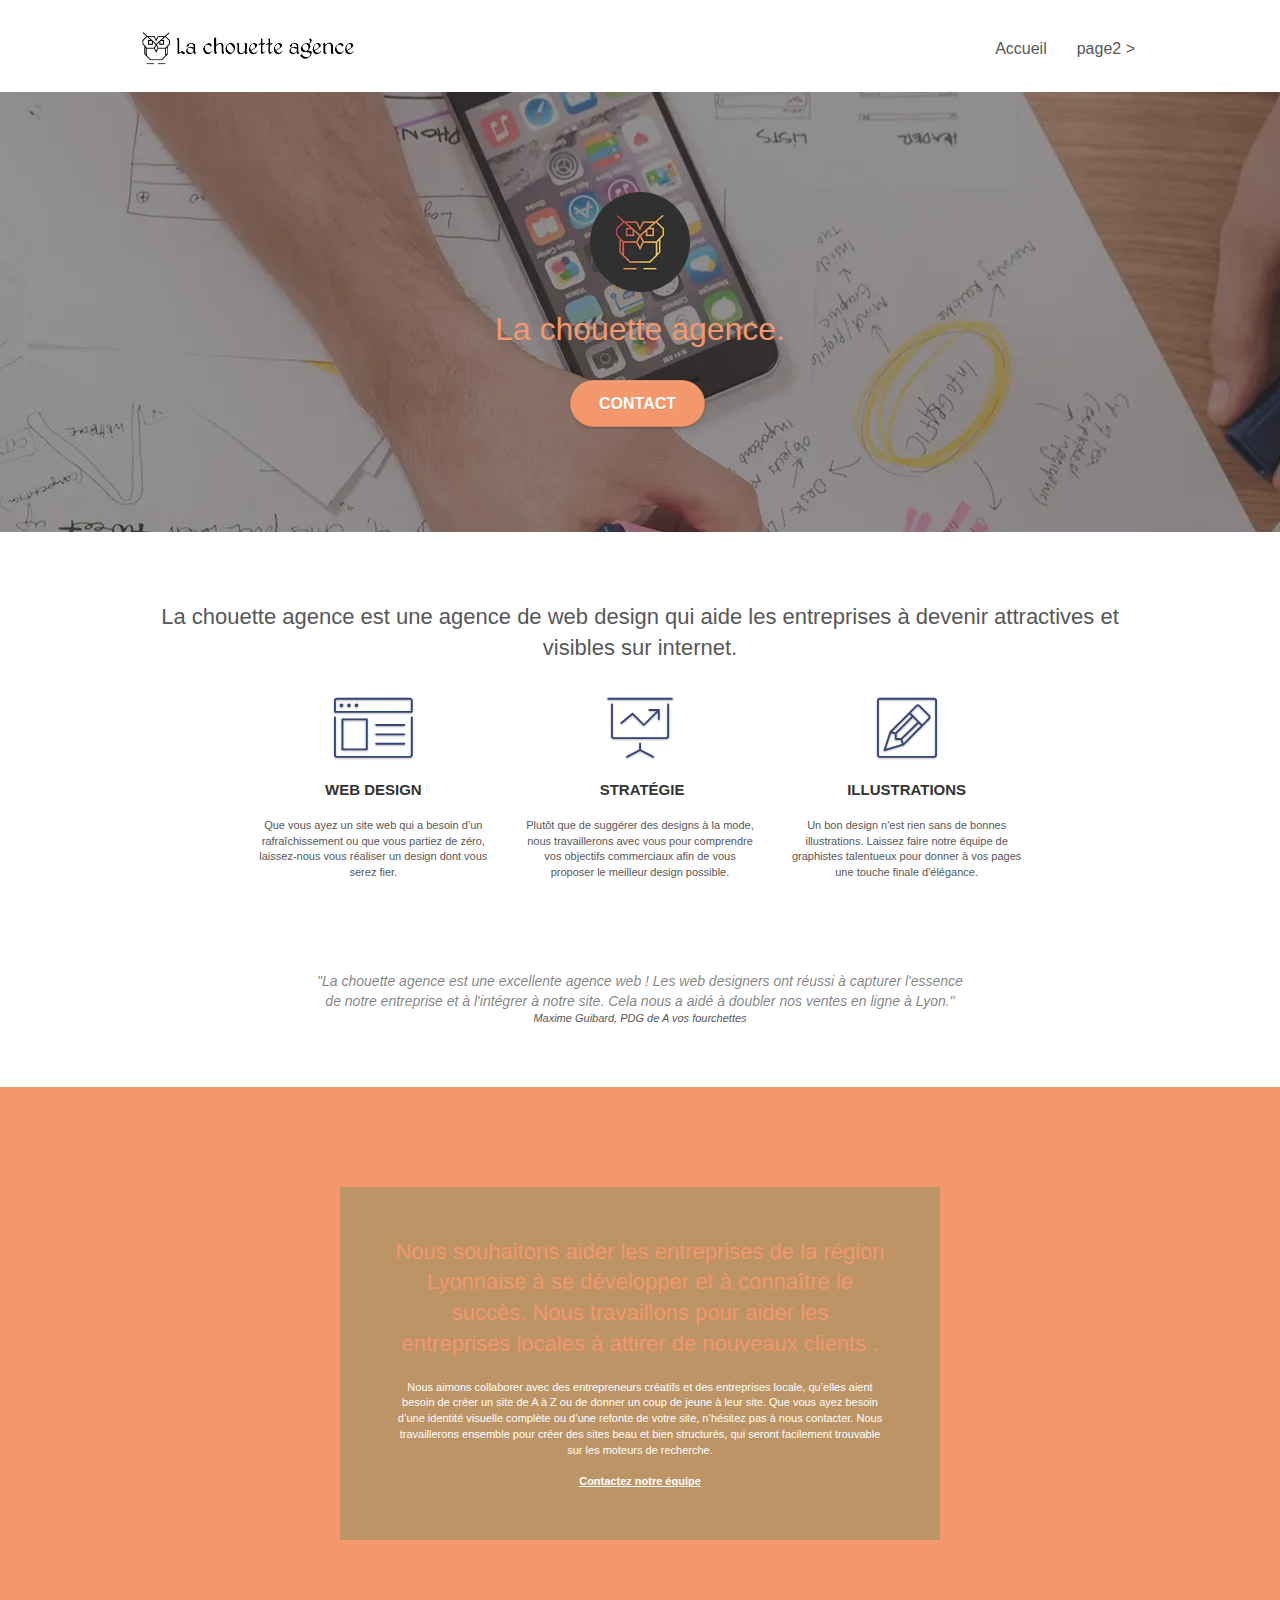
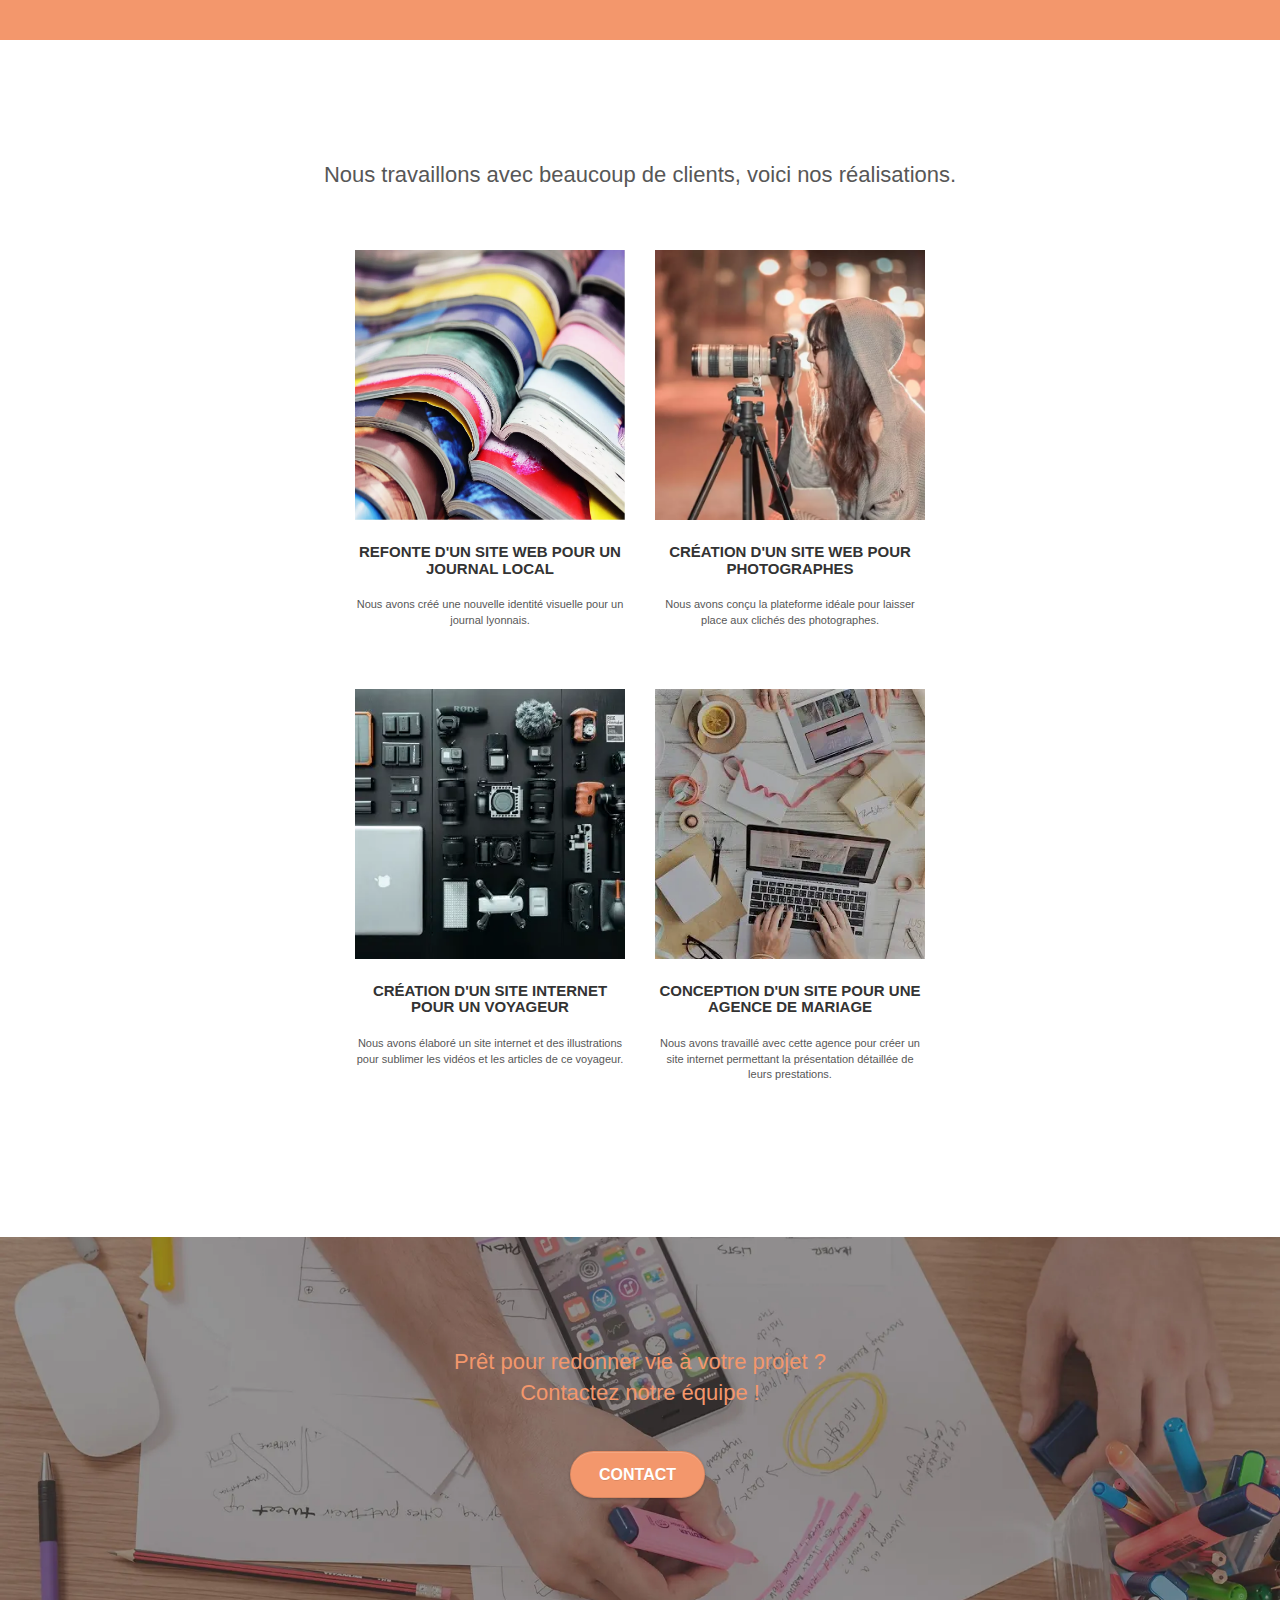
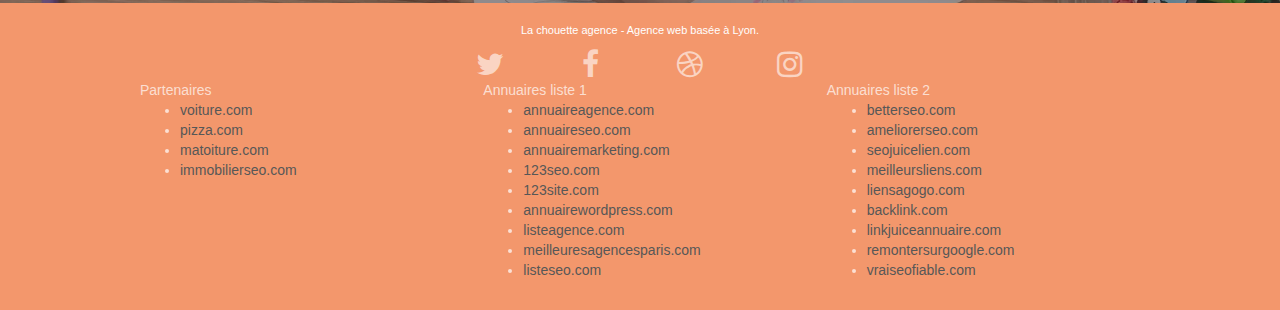
==== index.html @ 1731e58a "attribut alt des images" ====
<!doctype html>
<html lang="fr">
<head>
    <meta charset="utf-8">
    <meta name="description" content="La chouette Agence est une agence de web design basés à Lyon qui aide les entreprises à devenir attractives et qui leur permet d’avoir une meilleure visibilité numérique.">
    <meta name="viewport" content="width=device-width, initial-scale=1.0, viewport-fit=cover">
    <link rel="shortcut icon" type="image/png" href="favicon.webp">
    
	<link rel="stylesheet" type="text/css" href="./css/bootstrap.css">
	<link rel="stylesheet" type="text/css" href="style.css">
	<link rel="stylesheet" type="text/css" href="./css/font-awesome.css">
	<link rel="stylesheet" type="text/css" href="./css/et-line.css">
	
    
	<script src="./js/jquery-2.1.0.js"></script>
	<script src="./js/bootstrap.js"></script>
	<script src="./js/blocs.js"></script>
	<script src="./js/jquery.touchSwipe.js" defer></script>
	<script src="./js/gmaps.js"></script>

    <title>La Chouette Agence - Entreprise webdesign Lyon</title>

    
<!-- Analytics -->
<!-- Analytics END -->
</head>

<body>
	<!-- Principal conteneur -->
	<div class="page-container">
		
		<!-- bloc-0 -->
		<header class="bloc bgc-white l-bloc " id="bloc-0">
			<div class="container bloc-sm">

				<nav class="navbar row">
					<div class="navbar-header">
						<a class="navbar-brand" href="index.html"><img src="img/la-chouette-agence.webp" alt="logo et titre la chouette agence" height="40" /></a>
						<button id="nav-toggle" type="button" class="ui-navbar-toggle navbar-toggle" data-toggle="collapse" data-target=".navbar-1">
							<span class="sr-only">Toggle navigation</span><span class="icon-bar"></span><span class="icon-bar"></span><span class="icon-bar"></span>
						</button>
					</div>
					<div class="collapse navbar-collapse navbar-1 special-dropdown-nav">
						<ul class="site-navigation nav navbar-nav">
							<li>
								<a href="index.html">Accueil</a>
							</li>
							<li>
								<a href="page2.html">page2 &gt;</a>
							</li>
						</ul>
					</div>
				</nav>
			</div>
		</header>
		<!-- bloc-0 END -->

		<main>
			<!-- bloc-1-presentation -->
			<section class="bloc bgc-dark-slate-blue bg-banniere d-bloc bg-t-edge bloc-bg-texture texture-paper b-parallax" id="bloc-1-hero">
				<div class="container bloc-lg">
					<div class="row tight-width-whitespace">
						<div class="col-sm-12">
							<img src="img/logo.webp" class="center-block image-resize-mode" width="100" alt="logo La chouette agence" />
							<h1 class="text-center hero-bloc-text tc-white ">
								La chouette agence.
							</h1>
							<div class="text-center">
								<a href="page2.html" class="btn btn-lg btn-clean btn-rd cta-hero btn-atomic-tangerine" id="cta-hero">Contact</a>
							</div>
						</div>
					</div>
				</div>
			</section>
			<!-- bloc-1-presentation END -->

			<!-- bloc-2-services -->
			<section class="bloc bgc-white l-bloc" id="bloc-2-services">
				<div class="container bloc-md">
					<div class="row">
						<h2 class="col-sm-12 text-center">
							La chouette agence est une agence de web design qui aide les entreprises à devenir attractives et visibles sur internet.
						</h2>
					</div>
					<article class="row voffset-lg med-width-whitespace">
						<div class="col-sm-4">
							<div class="text-center">
								<span class="et-icon-browser sm-shadow icon-dark-slate-blue icons icon-lg"></span>
							</div>
							<h3 class="mg-md text-center">
								Web design
							</h3>
							<p class="text-center ">
								Que vous ayez un site web qui a besoin d&rsquo;un rafraîchissement ou que vous partiez de zéro, laissez-nous vous réaliser un design dont vous serez fier.
							</p>
						</div>
						<div class="col-sm-4">
							<div class="text-center">
								<span class="et-icon-presentation sm-shadow icon-dark-slate-blue icons icon-lg"></span>
							</div>
							<h3 class="mg-md text-center">
								&nbsp;Stratégie
							</h3>
							<p class="text-center ">
								Plutôt que de suggérer des designs à la mode, nous travaillerons avec vous pour comprendre vos objectifs commerciaux afin de vous proposer le meilleur design possible.<br>
							</p>
						</div>
						<div class="col-sm-4">
							<div class="text-center">
								<span class="et-icon-edit sm-shadow icon-dark-slate-blue icons icon-lg"></span>
							</div>
							<h3 class="mg-md text-center">
								Illustrations
							</h3>
							<p class="text-center ">
								Un bon design n'est rien sans de bonnes illustrations. Laissez faire notre équipe de graphistes talentueux pour donner à vos pages une touche finale d'élégance.
							</p>
						</div>
					</article>
					<div class="row voffset-lg voffset">
						<cite class="col-xs-12 col-md-8 col-md-offset-2 text-center">
							"La chouette agence est une excellente agence web ! Les web designers ont réussi à capturer l'essence de notre entreprise et à l'intégrer à notre site.
							Cela nous a aidé à doubler nos ventes en ligne à Lyon."
							<p>Maxime Guibard, PDG de A vos fourchettes</p>
						</cite>
					</div>
				</div>
			</section>
			<!-- bloc-2-services END -->

			<!-- bloc-3-what-i-do -->
			<section class="bloc tc-white bgc-atomic-tangerine bg-presentation d-bloc bloc-bg-texture texture-paper b-parallax" id="bloc-3-what-i-do">
				<div class="container bloc-lg">
					<div class="row tight-width-whitespace black-background">
						<div class="col-sm-12">
							<h2 class="mg-md text-center tc-white">
								Nous souhaitons aider les entreprises de la région Lyonnaise à se développer et à connaître le succès. Nous travaillons pour aider les entreprises locales à attirer de nouveaux clients .<br>
							</h2>
							<p class="text-center white">
								Nous aimons collaborer avec des entrepreneurs créatifs et des entreprises locale, qu’elles aient besoin de créer un site de A à Z ou de donner un coup de jeune à leur site. Que vous ayez besoin d’une identité visuelle complète ou d’une refonte de votre site, n’hésitez pas à nous contacter. Nous travaillerons ensemble pour créer des sites beau et bien structurés, qui seront facilement trouvable sur les moteurs de recherche. <br><br><a class="ltc-white bold-link" href="page2.html">Contactez notre équipe</a><br>
							</p>
						</div>
					</div>
				</div>
			</section>
			<!-- bloc-3-what-i-do END -->

			<!-- bloc-4-portfolio -->
			<section class="bloc bgc-white bg-lines-h2-bg bg-repeat l-bloc" id="bloc-4-portfolio">
				<div class="container bloc-lg">
					<div class="row">
						<h2 class="col-sm-12 text-center">
							Nous travaillons avec beaucoup de clients, voici nos réalisations.
						</h2>
					</div>
					<article class="row tight-width-whitespace portfolio-row">
						<div class="col-sm-6">
							<a href="#" data-lightbox="img/1.webp" data-gallery-id="gallery-1" data-caption="Refonte d'un site web pour un journal local" data-frame="snapshot-lb"><img src="img/1.webp" alt="journaux superposé" class="img-responsive portfolio-thumb" /></a>
							<h3 class="mg-md text-center">
								Refonte d'un site web pour un journal local
							</h3>
							<p class="text-center">
								Nous avons créé une nouvelle identité visuelle pour un journal lyonnais.
							</p>
						</div>
						<div class="col-sm-6">
							<a href="#" data-lightbox="img/2.webp" data-gallery-id="gallery-1" data-caption="Création d'un site web pour photographes" data-frame="snapshot-lb"><img src="img/2.webp" class="img-responsive portfolio-thumb" alt="Femme qui prend une photo" /></a>
							<h3 class="mg-md text-center">
								Création d'un site web pour photographes
							</h3>
							<p class="text-center">
								Nous avons conçu la plateforme idéale pour laisser place aux clichés des photographes.
							</p>
						</div>
					</article>
					<article class="row tight-width-whitespace portfolio-row">
						<div class="col-sm-6">
							<a href="#" data-lightbox="img/3.webp" data-gallery-id="gallery-1" data-caption="Création d'un site internet pour un voyageur" data-frame="snapshot-lb"><img src="img/3.webp" class="img-responsive portfolio-thumb" alt="Matériel informatique"/></a>
							<h3 class="mg-md text-center">
								Création d'un site internet pour un voyageur
							</h3>
							<p class="text-center">
								Nous avons élaboré un site internet et des illustrations pour sublimer les vidéos et les articles de ce voyageur.
							</p>
						</div>
						<div class="col-sm-6">
							<a href="#" data-lightbox="img/4.webp" data-gallery-id="gallery-1" data-caption="Conception d'un site pour une agence de mariage" data-frame="snapshot-lb"><img src="img/4.webp" class="img-responsive portfolio-thumb" alt="poste de travail avec ordinateur" /></a>
							<h3 class="mg-md text-center">
								Conception d'un site pour une agence de mariage
							</h3>
							<p class="text-center">
								Nous avons travaillé avec cette agence pour créer un site internet permettant la présentation détaillée de leurs prestations.
							</p>
						</div>
					</article>
				</div>
			</section>
			<!-- bloc-4-portfolio END -->

			<!-- bloc-5-cta -->
			<section class="bloc bgc-dark-slate-blue bg-banniere d-bloc bloc-bg-texture texture-paper" id="bloc-5-cta">
				<div class="container bloc-lg">
					<div class="row">
						<h2 class="mg-md text-center tc-white">
							Prêt pour redonner vie à votre projet ?<br>Contactez notre équipe !
						</h2>
						<div class="col-sm-12 text-center">
							<a href="page2.html" class="btn btn-atomic-tangerine btn-clean btn-rd btn-lg cta-hero">Contact</a>
						</div>
					</div>
				</div>
			</section>
			<!-- bloc-5-cta END -->
		</main>

		<!-- Footer - bloc-8 -->
		<footer class="bloc bgc-atomic-tangerine d-bloc" id="bloc-8">
			<div class="container bloc-sm">
				<div class="row">
					<div class="col-sm-12">
						<p class="text-center white">
							La chouette agence - Agence web basée à Lyon.<br>
						</p>
						<div class="row row-no-gutters social">
							<div class="col-sm-3">
								<div class="text-center">
									<a class="social" href="index.html"><span class="fa fa-twitter icon-md"></span></a>
								</div>
							</div>
							<div class="col-sm-3">
								<div class="text-center">
									<a class="social" href="index.html"><span class="fa fa-facebook icon-md"></span></a>
								</div>
							</div>
							<div class="col-sm-3">
								<div class="text-center">
									<a class="social" href="index.html"><span class="fa fa-dribbble icon-md"></span></a>
								</div>
							</div>
							<div class="col-sm-3">
								<div class="text-center">
									<a class="social" href="index.html"><span class="fa fa-instagram icon-md"></span></a>
								</div>
							</div>
						</div>
						<div class="row">
							<div class="col-sm-4">
								Partenaires
									<ul>
										<li><a href="voiture.com">voiture.com</a></li>
										<li><a href="pizza.com">pizza.com</a></li>
										<li><a href="matoiture.com">matoiture.com</a></li>
										<li><a href="immobilierseo.com">immobilierseo.com</a></li>
									</ul>		
							</div>
							<div class="col-sm-4">
								Annuaires liste 1
								<ul>
									<li><a href="annuaireagence.com">annuaireagence.com</a></li>
									<li><a href="annuaireseo.com">annuaireseo.com</a></li>
									<li><a href="annuairemarketing.com">annuairemarketing.com</a></li>
									<li><a href="123seoture.com">123seo.com</a></li>
									<li><a href="123site.com">123site.com</a></li>
									<li><a href="annuairewordpress.com">annuairewordpress.com</a></li>
									<li><a href="listeagence.com">listeagence.com</a></li>
									<li><a href="meilleuresagencesparis.com">meilleuresagencesparis.com</a></li>
									<li><a href="listeseo.com">listeseo.com</a></li>
								</ul>
							</div>
							<div class="col-sm-4">
								Annuaires liste 2
								<ul>
									<li><a href="betterseo.com">betterseo.com</a></li>
									<li><a href="ameliorerseo.com">ameliorerseo.com</a></li>
									<li><a href="seojuicelien.com">seojuicelien.com</a></li>
									<li><a href="meilleursliens.com">meilleursliens.com</a></li>
									<li><a href="liensagogo.com">liensagogo.com</a></li>
									<li><a href="backlink.com">backlink.com</a></li>
									<li><a href="linkjuiceannuaire.com">linkjuiceannuaire.com</a></li>
									<li><a href="remontersurgoogle.com">remontersurgoogle.com</a></li>
									<li><a href="vraiseofiable.com">vraiseofiable.com</a></li>
								</ul>
							</div>
						</div>
					</div>
				</div>
			</div>
		</footer>
		<!-- Footer - bloc-8 END -->

	</div>
	<!-- Principal conteneur END -->

</body>
</html>
---- style.css ----
body {
    margin: 0;
    padding: 0;
    background: #FFF;
    overflow-x: hidden;
    -webkit-font-smoothing: antialiased;
    -moz-osx-font-smoothing: grayscale;
}

a,
button {
    transition: all .3s ease-in-out;
    outline: none!important;
}

a:hover {
    text-decoration: none;
    cursor: pointer;
}

#page-loading-blocs-notifaction {
    position: fixed;
    top: 0;
    bottom: 0;
    width: 100%;
    z-index: 100000;
    background: #FFFFFF url("img/pageload-spinner.gif") no-repeat center center;
}

.bloc {
    width: 100%;
    clear: both;
    background: 50% 50% no-repeat;
    padding: 0 50px;
    -webkit-background-size: cover;
    -moz-background-size: cover;
    -o-background-size: cover;
    background-size: cover;
    position: relative;
}

.bloc .container {
    padding-left: 0;
    padding-right: 0;
}

.bloc-lg {
    padding: 100px 50px;
}

.bloc-md {
    padding: 50px;
}

.bloc-sm {
    padding: 20px 50px;
}

.bg-center,
.bg-l-edge,
.bg-r-edge,
.bg-t-edge,
.bg-b-edge,
.bg-tl-edge,
.bg-bl-edge,
.bg-tr-edge,
.bg-br-edge,
.bg-repeat {
    -webkit-background-size: auto!important;
    -moz-background-size: auto!important;
    -o-background-size: auto!important;
    background-size: auto!important;
}

.bg-repeat {
    background: repeat;
}

.bg-t-edge {
    background: top no-repeat;
}

.bloc-bg-texture::before {
    content: "";
    background-size: 2px 2px;
    position: absolute;
    top: 0;
    bottom: 0;
    left: 0;
    right: 0;
}

.b-parallax {
    background-attachment: fixed;
}

.d-bloc {
    color: rgba(255, 255, 255, .7);
}

.d-bloc button:hover {
    color: rgba(255, 255, 255, .9);
}

.d-bloc .icon-round,
.d-bloc .icon-square,
.d-bloc .icon-rounded,
.d-bloc .icon-semi-rounded-a,
.d-bloc .icon-semi-rounded-b {
    border-color: rgba(255, 255, 255, .9);
}

.d-bloc .divider-h span {
    border-color: rgba(255, 255, 255, .2);
}

.d-bloc .a-btn,
.d-bloc .navbar a,
.d-bloc .navbar-brand,
.d-bloc a .icon-sm,
.d-bloc a .icon-md,
.d-bloc a .icon-lg,
.d-bloc a .icon-xl,
.d-bloc h1 a,
.d-bloc h2 a,
.d-bloc h3 a,
.d-bloc h4 a,
.d-bloc h5 a,
.d-bloc h6 a,
.d-bloc p a {
    color: rgba(255, 255, 255, .6);
}

.d-bloc .a-btn:hover,
.d-bloc .navbar a:hover,
.d-bloc .navbar-brand:hover,
.d-bloc a:hover .icon-sm,
.d-bloc a:hover .icon-md,
.d-bloc a:hover .icon-lg,
.d-bloc a:hover .icon-xl,
.d-bloc h1 a:hover,
.d-bloc h2 a:hover,
.d-bloc h3 a:hover,
.d-bloc h4 a:hover,
.d-bloc h5 a:hover,
.d-bloc h6 a:hover,
.d-bloc p a:hover {
    color: rgba(255, 255, 255, 1);
}

.d-bloc .navbar-toggle .icon-bar {
    background: rgba(255, 255, 255, 1);
}

.d-bloc .btn-wire,
.d-bloc .btn-wire:hover {
    color: rgba(255, 255, 255, 1);
    border-color: rgba(255, 255, 255, 1);
}

.d-bloc .panel {
    color: rgba(0, 0, 0, .5);
}

.d-bloc .panel button:hover {
    color: rgba(0, 0, 0, .7);
}

.d-bloc .panel icon {
    border-color: rgba(0, 0, 0, .7);
}

.d-bloc .panel .divider-h span {
    border-color: rgba(0, 0, 0, .1);
}

.d-bloc .panel .a-btn {
    color: rgba(0, 0, 0, .6);
}

.d-bloc .panel .a-btn:hover {
    color: rgba(0, 0, 0, 1);
}

.d-bloc .panel .btn-wire,
.d-bloc .panel .btn-wire:hover {
    color: rgba(0, 0, 0, .7);
    border-color: rgba(0, 0, 0, .3);
}

.d-bloc .panel,
.l-bloc {
    color: rgba(0, 0, 0, .5);
}

.d-bloc .panel button:hover,
.l-bloc button:hover {
    color: rgba(0, 0, 0, .7);
}

.l-bloc .icon-round,
.l-bloc .icon-square,
.l-bloc .icon-rounded,
.l-bloc .icon-semi-rounded-a,
.l-bloc .icon-semi-rounded-b {
    border-color: rgba(0, 0, 0, .7);
}

.d-bloc .panel .divider-h span,
.l-bloc .divider-h span {
    border-color: rgba(0, 0, 0, .1);
}

.d-bloc .panel .a-btn,
.l-bloc .a-btn,
.l-bloc .navbar a,
.l-bloc .navbar-brand,
.l-bloc a .icon-sm,
.l-bloc a .icon-md,
.l-bloc a .icon-lg,
.l-bloc a .icon-xl,
.l-bloc h1 a,
.l-bloc h2 a,
.l-bloc h3 a,
.l-bloc h4 a,
.l-bloc h5 a,
.l-bloc h6 a,
.l-bloc p a {
    color: rgba(0, 0, 0, .6);
}

.d-bloc .panel .a-btn:hover,
.l-bloc .a-btn:hover,
.l-bloc .navbar a:hover,
.l-bloc .navbar-brand:hover,
.l-bloc a:hover .icon-sm,
.l-bloc a:hover .icon-md,
.l-bloc a:hover .icon-lg,
.l-bloc a:hover .icon-xl,
.l-bloc h1 a:hover,
.l-bloc h2 a:hover,
.l-bloc h3 a:hover,
.l-bloc h4 a:hover,
.l-bloc h5 a:hover,
.l-bloc h6 a:hover,
.l-bloc p a:hover {
    color: rgba(0, 0, 0, 1);
}

.l-bloc .navbar-toggle .icon-bar {
    color: rgba(0, 0, 0, .6);
}

.d-bloc .panel .btn-wire,
.d-bloc .panel .btn-wire:hover,
.l-bloc .btn-wire,
.l-bloc .btn-wire:hover {
    color: rgba(0, 0, 0, .7);
    border-color: rgba(0, 0, 0, .3);
}

.voffset {
    margin-top: 30px;
}

.voffset-lg {
    margin-top: 80px;
}

.row-no-gutters {
    margin-right: 0;
    margin-left: 0;
}

.row.row-no-gutters > [class^="col-"],
.row.row-no-gutters > [class*=" col-"] {
    padding-right: 0;
    padding-left: 0;
}

#bloc-1-hero h1 {
    font-size: 32px;
}

.navbar {
    margin-bottom: 0;
    z-index: 1;
}

.navbar-brand {
    height: auto;
    padding: 3px 15px;
    font-size: 25px;
    font-weight: normal;
    font-weight: 600;
    line-height: 44px;
}

.navbar-brand img {
    max-height: 200px;
    margin: 0 5px 0 0;
    display: inline;
}

.navbar-brand img[src$=svg] {
    min-width: 100px;
}

.nav-center .navbar-brand img {
    margin: 0;
}

.navbar .nav {
    padding-top: 2px;
    margin-right: -16px;
    float: right;
    z-index: 1;
}

.nav > li {
    float: left;
    margin-top: 4px;
    font-size: 16px;
}

.navbar-nav .open .dropdown-menu > li > a {
    text-align: inherit;
}

.nav > li a:hover,
.nav > li a:focus {
    background: transparent;
}

.navbar-toggle {
    margin: 10px 10px 0 0;
    border: 0px;
}

.navbar-toggle:hover {
    background: transparent!important;
}

.navbar-toggle .icon-bar {
    background-color: rgba(0, 0, 0, .5);
    width: 26px;
}

.nav-invert .navbar .nav {
    float: left;
}

.nav-invert .navbar-header,
.nav-invert .navbar-brand {
    float: right;
    position: relative;
    z-index: 2;
}

@media (min-width: 768px) {
    .site-navigation {
        position: absolute;
        top: 50%;
        right: 20px;
        transform: translate(0, -50%);
        -webkit-transform: translateY(-50%);
    }
    .nav > li .dropdown-menu a,
    .nav > li .dropdown-menu a:hover {
        color: #484848;
    }
    .nav-invert .site-navigation {
        left: 0;
        right: 0;
    }
    .nav-center {
        text-align: center;
    }
    .nav-center .navbar-header {
        width: 100%;
    }
    .nav-center .navbar-header,
    .nav-center .navbar-brand,
    .nav-center .nav > li {
        float: none;
        display: inline-block;
    }
    .nav-center .site-navigation {
        position: relative;
        width: 100%;
        right: 0;
        margin-right: 0px;
        margin-top: 20px;
    }
    .nav-center.mini-nav .navbar-toggle {
        float: none;
        margin: 10px auto 0;
    }
}

.nav > li > .dropdown a {
    background: none!important;
    display: block;
    padding: 14px 15px;
}

nav .caret {
    margin: 0 5px;
}

.dropdown-menu .dropdown-menu {
    top: -8px;
    left: 100%;
}

.dropdown-menu .dropmenu-flow-right {
    top: 100%;
    left: 0;
    margin-left: -1px;
    border-top-left-radius: 0;
    border-top-right-radius: 0;
}

.dropdown-menu .dropdown span {
    border: 4px solid black;
    border-top-color: transparent;
    border-right-color: transparent;
    border-bottom-color: transparent;
    margin: 6px -5px 0 0!important;
    float: right;
}

.mg-md {
    margin-top: 10px;
    margin-bottom: 20px;
}

.mg-lg {
    margin-top: 10px;
    margin-bottom: 40px;
}

.btn {
    margin: 0 5px 5px 0;
}

.btn.pull-right {
    margin: 0 0 5px 5px;
}

.btn-d,
.btn-d:hover,
.btn-d:focus {
    color: #FFF;
    background: rgba(0, 0, 0, .3);
}

button {
    outline: none!important;
}

.btn-rd {
    border-radius: 40px;
}

.btn-clean {
    border: 1px solid rgba(0, 0, 0, .08);
    border-bottom-color: rgba(0, 0, 0, .1);
    text-shadow: 0 1px 0 rgba(0, 0, 1, .1);
    box-shadow: 0 1px 3px rgba(0, 0, 1, .25), inset 0 1px 0 0 rgba(255, 255, 255, .15);
}

.icon-md {
    font-size: 30px!important;
}

.icon-lg {
    font-size: 60px!important;
}

.sm-shadow {
    text-shadow: 0 1px 2px rgba(0, 0, 0, .3);
}

.panel-sq,
.panel-sq .panel-heading,
.panel-sq .panel-footer {
    border-radius: 0;
}

.panel-rd {
    border-radius: 30px;
}

.panel-rd .panel-heading {
    border-radius: 29px 29px 0 0;
}

.panel-rd .panel-footer {
    border-radius: 0 0 29px 29px;
}

.form-control {
    border-color: rgba(0, 0, 0, .1);
    box-shadow: none;
}

.scrollToTop {
    width: 40px;
    height: 40px;
    position: fixed;
    bottom: 20px;
    right: 20px;
    opacity: 0;
    z-index: 500;
    transition: all .3s ease-in-out;
}

.scrollToTop span {
    margin-top: 6px;
}

.showScrollTop {
    font-size: 14px;
    opacity: 1;
}

a[data-lightbox] {
    position: relative;
    display: block;
    text-align: center;
}

a[data-lightbox]:hover::before {
    content: "+";
    font-family: "HelveticaNeue-Light", "Helvetica Neue Light", "Helvetica Neue", Helvetica, Arial;
    font-size: 32px;
    width: 50px;
    height: 50px;
    margin-left: -25px;
    border-radius: 50%;
    background: rgba(0, 0, 0, .6);
    color: #FFF;
    font-weight: 100;
    z-index: 1;
    position: absolute;
    top: 50%;
    transform: translateY(-50%);
    -webkit-transform: translateY(-50%);
}

a[data-lightbox]:hover img {
    opacity: 0.6;
    -webkit-animation-fill-mode: none;
    animation-fill-mode: none;
}

#lightbox-modal {
    display: flex;
    align-items: center;
}

#lightbox-modal .modal-dialog {
    width: 90%;
    max-width: 900px;
    margin: 0 auto 0;
}

#lightbox-modal .modal-dialog img {
    max-height: 90vh;
    margin: 0 auto;
}

.lightbox-caption {
    padding: 20px;
    color: #FFF;
    background: rgba(0, 0, 0, .5);
    position: absolute;
    left: 15px;
    right: 15px;
    bottom: 5px;
}

.close-lightbox {
    color: #FFF;
    font-size: 30px;
    position: absolute;
    top: 20px;
    right: 20px;
    z-index: 20;
    background: rgba(0, 0, 0, .5);
    border: none;
    line-height: 30px;
    padding: 0 9px 5px;
    opacity: 0.3;
}

.close-lightbox:hover,
.next-lightbox:hover,
.prev-lightbox:hover {
    opacity: 1.0;
    color: #FFF;
}

.next-lightbox,
.prev-lightbox {
    font-size: 20px;
    color: rgba(255, 255, 255, .9);
    background: rgba(0, 0, 0, .5);
    transition: all .2s ease-in-out;
    position: absolute;
    top: 45%;
    z-index: 1;
    opacity: 0.4;
}

.next-lightbox {
    padding: 6px 8px 1px 13px;
    right: 25px;
}

.prev-lightbox {
    padding: 6px 13px 1px 10px;
    left: 25px;
}

.snapshot-lb .modal-body {
    padding-bottom: 45px;
}

.snapshot-lb .lightbox-caption {
    padding: 0;
    color: rgba(0, 0, 0, .5);
    background: none;
}

h1,
h2,
h3,
h4,
h5,
h6,
p,
label,
.btn,
a {
    font-family: "helvetica";
    font-weight: 400;
    color: #575757!important;
}

.container {
    max-width: 1000px;
}

.hero-bloc-text {
    font-size: 38px;
}

.hero-bloc-text-sub {
    font-size: 36px;
}

.statement-bloc-text {
    line-height: 26px;
    font-style: italic;
    font-size: 20px;
    text-align: center;
    font-weight: lighter;
    max-width: 520px;
    margin: auto auto auto auto;
}

p {
    font-size: 11px;
}

.tight-width-whitespace {
    max-width: 600px;
    margin: auto auto auto auto;
}

.h1 {
    font-size: 20px;
    font-family: "Open Sans";
}

.cta-hero {
    margin-top: 22px;
    color: #FFFFFF!important;
    text-transform: uppercase;
    padding: 12px 28px 12px 28px;
    font-size: 16px;
    font-weight: 700;
}

.social {
    max-width: 400px;
    margin: auto auto auto auto;
}

h2 {
    font-size: 22px;
    line-height: 1.4em;
}

h3 {
    font-size: 15px;
    text-transform: uppercase;
    font-weight: 700;
    color: #333333!important;
}

.med-width-whitespace {
    max-width: 800px;
    margin: auto auto auto auto;
    box-shadow: 0px 0px 0px #000000;
}

h1 {
    color: #333333!important;
}

h4 {
    color: #333333!important;
}

.icons {
    margin-bottom: 14px;
    margin-top: 24px;
}

.white {
    color: #FFFFFF!important;
}

.portfolio-thumb {
    margin-bottom: 24px;
}

.portfolio-row {
    margin-bottom: 44px;
    margin-top: 50px;
}

.avatar {
    box-shadow: 0px 4px 9px rgba(0, 0, 0, 0.3);
}

.black-background {
    background-color: rgba(165, 147, 99, 0.7);
    padding: 40px 40px 40px 40px;
}

.bold-link {
    font-weight: 900;
    text-decoration: underline!important;
}

.bgc-white {
    background-color: #FFFFFF;
}

.bgc-dark-slate-blue {
    background-color: #364577;
}

.bgc-atomic-tangerine {
    background-color: #F3976C;
}

.tc-white {
    color: #F3976C!important;
}

.btn-atomic-tangerine {
    background: #F3976C;
    color: #FFFFFF!important;
}

.btn-atomic-tangerine:hover {
    background: #c27956!important;
    color: #FFFFFF!important;
}

.ltc-white {
    color: #FFFFFF!important;
}

.ltc-white:hover {
    color: #cccccc!important;
}

.ltc-atomic-tangerine {
    color: #F3976C!important;
}

.ltc-atomic-tangerine:hover {
    color: #c27956!important;
}

.icon-dark-slate-blue {
    color: #364577!important;
    border-color: #364577!important;
}

.bg-banniere {
    background-image: url("img/la-chouette-agence-banniere.webp");
}

.bg-presentation {
    background-image: url("img/image-de-presentation.webp");
}

@media (max-width: 1024px) {
    .bloc {
        padding-left: 20px;
        padding-right: 20px;
    }
    .bloc.full-width-bloc,
    .bloc-tile-2.full-width-bloc .container,
    .bloc-tile-3.full-width-bloc .container,
    .bloc-tile-4.full-width-bloc .container {
        padding-left: 0;
        padding-right: 0;
    }
}

@media (max-width: 992px) and (min-width: 768px) {
    .navbar .nav {
        max-width: 80%
    }
    .nav-center.navbar .nav {
        max-width: 100%
    }
}

@media only screen and (min-device-width: 768px) and (max-device-width: 1024px) and (orientation: landscape) {
    .b-parallax {
        background-attachment: scroll;
    }
}

@media only screen and (min-device-width: 1024px) and (max-device-width: 1366px) and (-webkit-min-device-pixel-ratio: 1.5) {
    .b-parallax {
        background-attachment: scroll;
    }
}

@media (max-width: 991px) {
    .container {
        width: 100%;
    }
    .b-parallax {
        background-attachment: scroll;
    }
    .page-container,
    #hero-bloc {
        overflow-x: hidden;
        position: relative;
    }
    .bloc {
        padding-left: constant(safe-area-inset-left);
        padding-right: constant(safe-area-inset-right);
    }
    .bloc-group,
    .bloc-group .bloc {
        display: block;
        width: 100%;
    }
    .bloc-fill-screen .fill-bloc-top-edge,
    .bloc-fill-screen .fill-bloc-bottom-edge {
        padding: 0 20px;
        padding-left: constant(safe-area-inset-left);
        padding-right: constant(safe-area-inset-right);
    }
}

@media (max-width: 767px) {
    .page-container {
        overflow-x: hidden;
        position: relative;
    }
    h1,
    h2,
    h3,
    h4,
    h5,
    h6,
    p,
    #disqus_thread {
        padding-left: 10px!important;
        padding-right: 10px!important;
    }
    .b-parallax {
        background-attachment: scroll;
    }
    .navbar .nav {
        padding-top: 0;
        border-top: 1px solid rgba(0, 0, 0, .2);
        float: none!important;
    }
    .navbar.row {
        margin-left: 0;
        margin-right: 0;
    }
    .site-navigation {
        position: inherit;
        transform: none;
        -webkit-transform: none;
        -ms-transform: none;
    }
    .nav > li {
        margin-top: 0;
        border-bottom: 1px solid rgba(0, 0, 0, .1);
        background: rgba(0, 0, 0, .05);
        text-align: left;
        padding-left: 15px;
        width: 100%;
    }
    .nav > li:hover {
        background: rgba(0, 0, 0, .08);
    }
    .dropdown .dropdown a .caret {
        float: none;
        margin: 5px 0 0 10px!important;
        border: 4px solid black;
        border-bottom-color: transparent;
        border-right-color: transparent;
        border-left-color: transparent;
    }
    #hero-bloc .navbar .nav {
        background: rgba(0, 0, 0, .8);
    }
    #hero-bloc .navbar .nav a {
        color: rgba(255, 255, 255, .6);
    }
    .hero {
        padding: 50px 0;
    }
    .hero-nav {
        left: -1px;
        right: -1px;
    }
    .navbar-collapse {
        padding: 0;
        overflow-x: hidden;
        -webkit-box-shadow: none;
        box-shadow: none;
    }
    .navbar-brand img {
        max-height: 40px;
        width: auto;
    }
    .nav-invert .navbar-header {
        float: none;
        width: 100%;
    }
    .nav-invert .navbar-toggle {
        float: left;
        margin-left: 10px;
    }
    .bloc {
        padding-left: 0;
        padding-right: 0;
    }
    .bloc-xxl,
    .bloc-xl,
    .bloc-lg {
        padding: 40px 0;
    }
    .bloc-sm,
    .bloc-md {
        padding-left: 0;
        padding-right: 0;
    }
    .bloc-tile-2 .container,
    .bloc-tile-3 .container,
    .bloc-tile-4 .container,
    .bloc-fill-screen .fill-bloc-top-edge,
    .bloc-fill-screen .fill-bloc-bottom-edge {
        padding-left: 0;
        padding-right: 0;
    }
    .a-block {
        padding: 0 10px;
    }
    .btn-dwn {
        display: none;
    }
    .voffset {
        margin-top: 5px;
    }
    .voffset-md {
        margin-top: 20px;
    }
    .voffset-lg {
        margin-top: 30px;
    }
    form {
        padding: 5px;
    }
    .close-lightbox {
        display: inline-block;
    }
    .blocsapp-device-iphone5 {
        background-size: 216px 425px;
        padding-top: 60px;
        width: 216px;
        height: 425px;
    }
    .blocsapp-device-iphone5 img {
        width: 180px;
        height: 320px;
    }
}

@media (max-width: 400px) {
    .bloc {
        padding-left: 0;
        padding-right: 0;
    }
}

@media (max-width: 767px) {
    .bloc-mob-center-text {
        text-align: center;
    }
}
---- css/et-line.css ----
@font-face {
    font-family: et-line;
    src: url(../fonts/et-line.eot);
    src: url(../fonts/et-line.eot?#iefix) format('embedded-opentype'), url(../fonts/et-line.woff) format('woff'), url(../fonts/et-line.ttf) format('truetype'), url(../fonts/et-line.svg#et-line) format('svg');
    font-weight: 400;
    font-style: normal
}

.et-icon-adjustments,
.et-icon-alarmclock,
.et-icon-anchor,
.et-icon-aperture,
.et-icon-attachment,
.et-icon-bargraph,
.et-icon-basket,
.et-icon-beaker,
.et-icon-bike,
.et-icon-book-open,
.et-icon-briefcase,
.et-icon-browser,
.et-icon-calendar,
.et-icon-camera,
.et-icon-caution,
.et-icon-chat,
.et-icon-circle-compass,
.et-icon-clipboard,
.et-icon-clock,
.et-icon-cloud,
.et-icon-compass,
.et-icon-desktop,
.et-icon-dial,
.et-icon-document,
.et-icon-documents,
.et-icon-download,
.et-icon-dribbble,
.et-icon-edit,
.et-icon-envelope,
.et-icon-expand,
.et-icon-facebook,
.et-icon-flag,
.et-icon-focus,
.et-icon-gears,
.et-icon-genius,
.et-icon-gift,
.et-icon-global,
.et-icon-globe,
.et-icon-googleplus,
.et-icon-grid,
.et-icon-happy,
.et-icon-hazardous,
.et-icon-heart,
.et-icon-hotairballoon,
.et-icon-hourglass,
.et-icon-key,
.et-icon-laptop,
.et-icon-layers,
.et-icon-lifesaver,
.et-icon-lightbulb,
.et-icon-linegraph,
.et-icon-linkedin,
.et-icon-lock,
.et-icon-magnifying-glass,
.et-icon-map,
.et-icon-map-pin,
.et-icon-megaphone,
.et-icon-mic,
.et-icon-mobile,
.et-icon-newspaper,
.et-icon-notebook,
.et-icon-paintbrush,
.et-icon-paperclip,
.et-icon-pencil,
.et-icon-phone,
.et-icon-picture,
.et-icon-pictures,
.et-icon-piechart,
.et-icon-presentation,
.et-icon-pricetags,
.et-icon-printer,
.et-icon-profile-female,
.et-icon-profile-male,
.et-icon-puzzle,
.et-icon-quote,
.et-icon-recycle,
.et-icon-refresh,
.et-icon-ribbon,
.et-icon-rss,
.et-icon-sad,
.et-icon-scissors,
.et-icon-scope,
.et-icon-search,
.et-icon-shield,
.et-icon-speedometer,
.et-icon-strategy,
.et-icon-streetsign,
.et-icon-tablet,
.et-icon-target,
.et-icon-telescope,
.et-icon-toolbox,
.et-icon-tools,
.et-icon-tools-2,
.et-icon-trophy,
.et-icon-tumblr,
.et-icon-twitter,
.et-icon-upload,
.et-icon-video,
.et-icon-wallet,
.et-icon-wine {
    font-family: et-line;
    speak: none;
    font-style: normal;
    font-weight: 400;
    font-variant: normal;
    text-transform: none;
    line-height: 1;
    -webkit-font-smoothing: antialiased;
    -moz-osx-font-smoothing: grayscale;
    display: inline-block
}

.et-icon-mobile:before {
    content: "\e000"
}

.et-icon-laptop:before {
    content: "\e001"
}

.et-icon-desktop:before {
    content: "\e002"
}

.et-icon-tablet:before {
    content: "\e003"
}

.et-icon-phone:before {
    content: "\e004"
}

.et-icon-document:before {
    content: "\e005"
}

.et-icon-documents:before {
    content: "\e006"
}

.et-icon-search:before {
    content: "\e007"
}

.et-icon-clipboard:before {
    content: "\e008"
}

.et-icon-newspaper:before {
    content: "\e009"
}

.et-icon-notebook:before {
    content: "\e00a"
}

.et-icon-book-open:before {
    content: "\e00b"
}

.et-icon-browser:before {
    content: "\e00c"
}

.et-icon-calendar:before {
    content: "\e00d"
}

.et-icon-presentation:before {
    content: "\e00e"
}

.et-icon-picture:before {
    content: "\e00f"
}

.et-icon-pictures:before {
    content: "\e010"
}

.et-icon-video:before {
    content: "\e011"
}

.et-icon-camera:before {
    content: "\e012"
}

.et-icon-printer:before {
    content: "\e013"
}

.et-icon-toolbox:before {
    content: "\e014"
}

.et-icon-briefcase:before {
    content: "\e015"
}

.et-icon-wallet:before {
    content: "\e016"
}

.et-icon-gift:before {
    content: "\e017"
}

.et-icon-bargraph:before {
    content: "\e018"
}

.et-icon-grid:before {
    content: "\e019"
}

.et-icon-expand:before {
    content: "\e01a"
}

.et-icon-focus:before {
    content: "\e01b"
}

.et-icon-edit:before {
    content: "\e01c"
}

.et-icon-adjustments:before {
    content: "\e01d"
}

.et-icon-ribbon:before {
    content: "\e01e"
}

.et-icon-hourglass:before {
    content: "\e01f"
}

.et-icon-lock:before {
    content: "\e020"
}

.et-icon-megaphone:before {
    content: "\e021"
}

.et-icon-shield:before {
    content: "\e022"
}

.et-icon-trophy:before {
    content: "\e023"
}

.et-icon-flag:before {
    content: "\e024"
}

.et-icon-map:before {
    content: "\e025"
}

.et-icon-puzzle:before {
    content: "\e026"
}

.et-icon-basket:before {
    content: "\e027"
}

.et-icon-envelope:before {
    content: "\e028"
}

.et-icon-streetsign:before {
    content: "\e029"
}

.et-icon-telescope:before {
    content: "\e02a"
}

.et-icon-gears:before {
    content: "\e02b"
}

.et-icon-key:before {
    content: "\e02c"
}

.et-icon-paperclip:before {
    content: "\e02d"
}

.et-icon-attachment:before {
    content: "\e02e"
}

.et-icon-pricetags:before {
    content: "\e02f"
}

.et-icon-lightbulb:before {
    content: "\e030"
}

.et-icon-layers:before {
    content: "\e031"
}

.et-icon-pencil:before {
    content: "\e032"
}

.et-icon-tools:before {
    content: "\e033"
}

.et-icon-tools-2:before {
    content: "\e034"
}

.et-icon-scissors:before {
    content: "\e035"
}

.et-icon-paintbrush:before {
    content: "\e036"
}

.et-icon-magnifying-glass:before {
    content: "\e037"
}

.et-icon-circle-compass:before {
    content: "\e038"
}

.et-icon-linegraph:before {
    content: "\e039"
}

.et-icon-mic:before {
    content: "\e03a"
}

.et-icon-strategy:before {
    content: "\e03b"
}

.et-icon-beaker:before {
    content: "\e03c"
}

.et-icon-caution:before {
    content: "\e03d"
}

.et-icon-recycle:before {
    content: "\e03e"
}

.et-icon-anchor:before {
    content: "\e03f"
}

.et-icon-profile-male:before {
    content: "\e040"
}

.et-icon-profile-female:before {
    content: "\e041"
}

.et-icon-bike:before {
    content: "\e042"
}

.et-icon-wine:before {
    content: "\e043"
}

.et-icon-hotairballoon:before {
    content: "\e044"
}

.et-icon-globe:before {
    content: "\e045"
}

.et-icon-genius:before {
    content: "\e046"
}

.et-icon-map-pin:before {
    content: "\e047"
}

.et-icon-dial:before {
    content: "\e048"
}

.et-icon-chat:before {
    content: "\e049"
}

.et-icon-heart:before {
    content: "\e04a"
}

.et-icon-cloud:before {
    content: "\e04b"
}

.et-icon-upload:before {
    content: "\e04c"
}

.et-icon-download:before {
    content: "\e04d"
}

.et-icon-target:before {
    content: "\e04e"
}

.et-icon-hazardous:before {
    content: "\e04f"
}

.et-icon-piechart:before {
    content: "\e050"
}

.et-icon-speedometer:before {
    content: "\e051"
}

.et-icon-global:before {
    content: "\e052"
}

.et-icon-compass:before {
    content: "\e053"
}

.et-icon-lifesaver:before {
    content: "\e054"
}

.et-icon-clock:before {
    content: "\e055"
}

.et-icon-aperture:before {
    content: "\e056"
}

.et-icon-quote:before {
    content: "\e057"
}

.et-icon-scope:before {
    content: "\e058"
}

.et-icon-alarmclock:before {
    content: "\e059"
}

.et-icon-refresh:before {
    content: "\e05a"
}

.et-icon-happy:before {
    content: "\e05b"
}

.et-icon-sad:before {
    content: "\e05c"
}

.et-icon-facebook:before {
    content: "\e05d"
}

.et-icon-twitter:before {
    content: "\e05e"
}

.et-icon-googleplus:before {
    content: "\e05f"
}

.et-icon-rss:before {
    content: "\e060"
}

.et-icon-tumblr:before {
    content: "\e061"
}

.et-icon-linkedin:before {
    content: "\e062"
}

.et-icon-dribbble:before {
    content: "\e063"
}
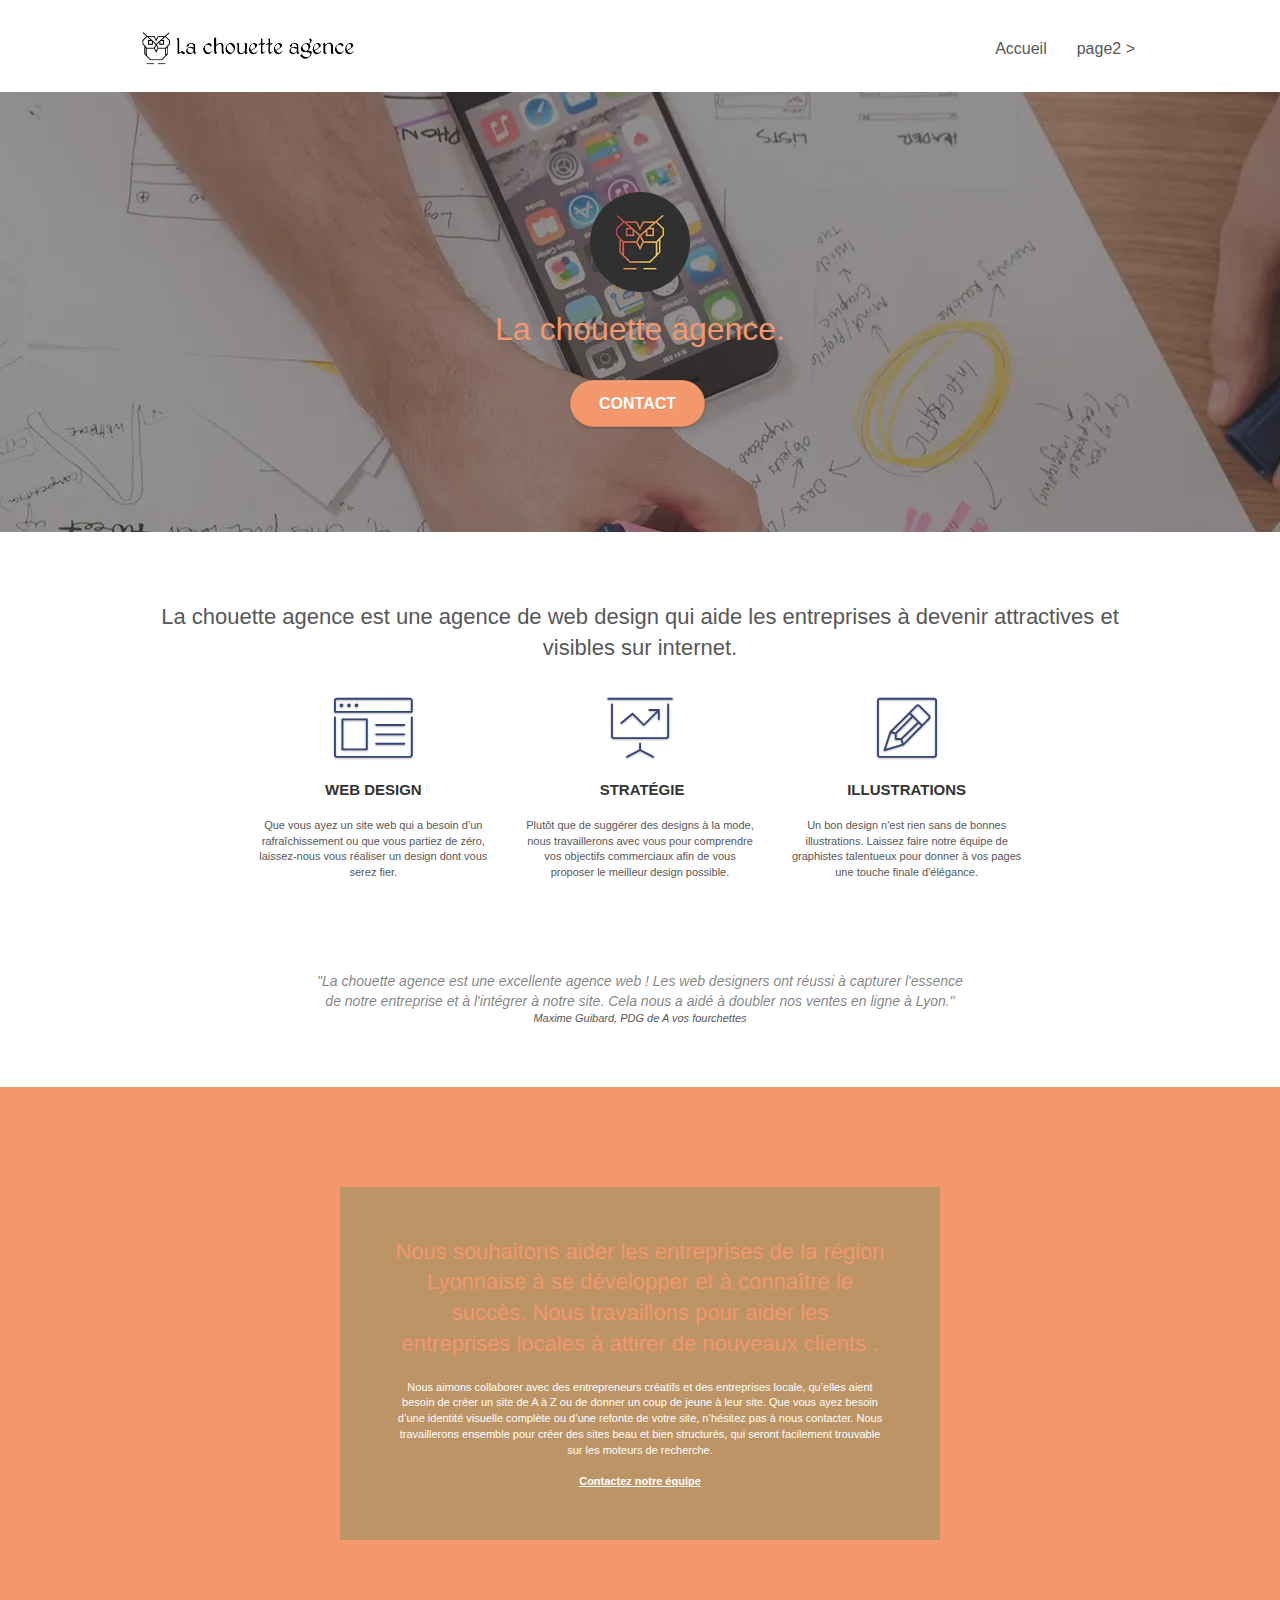
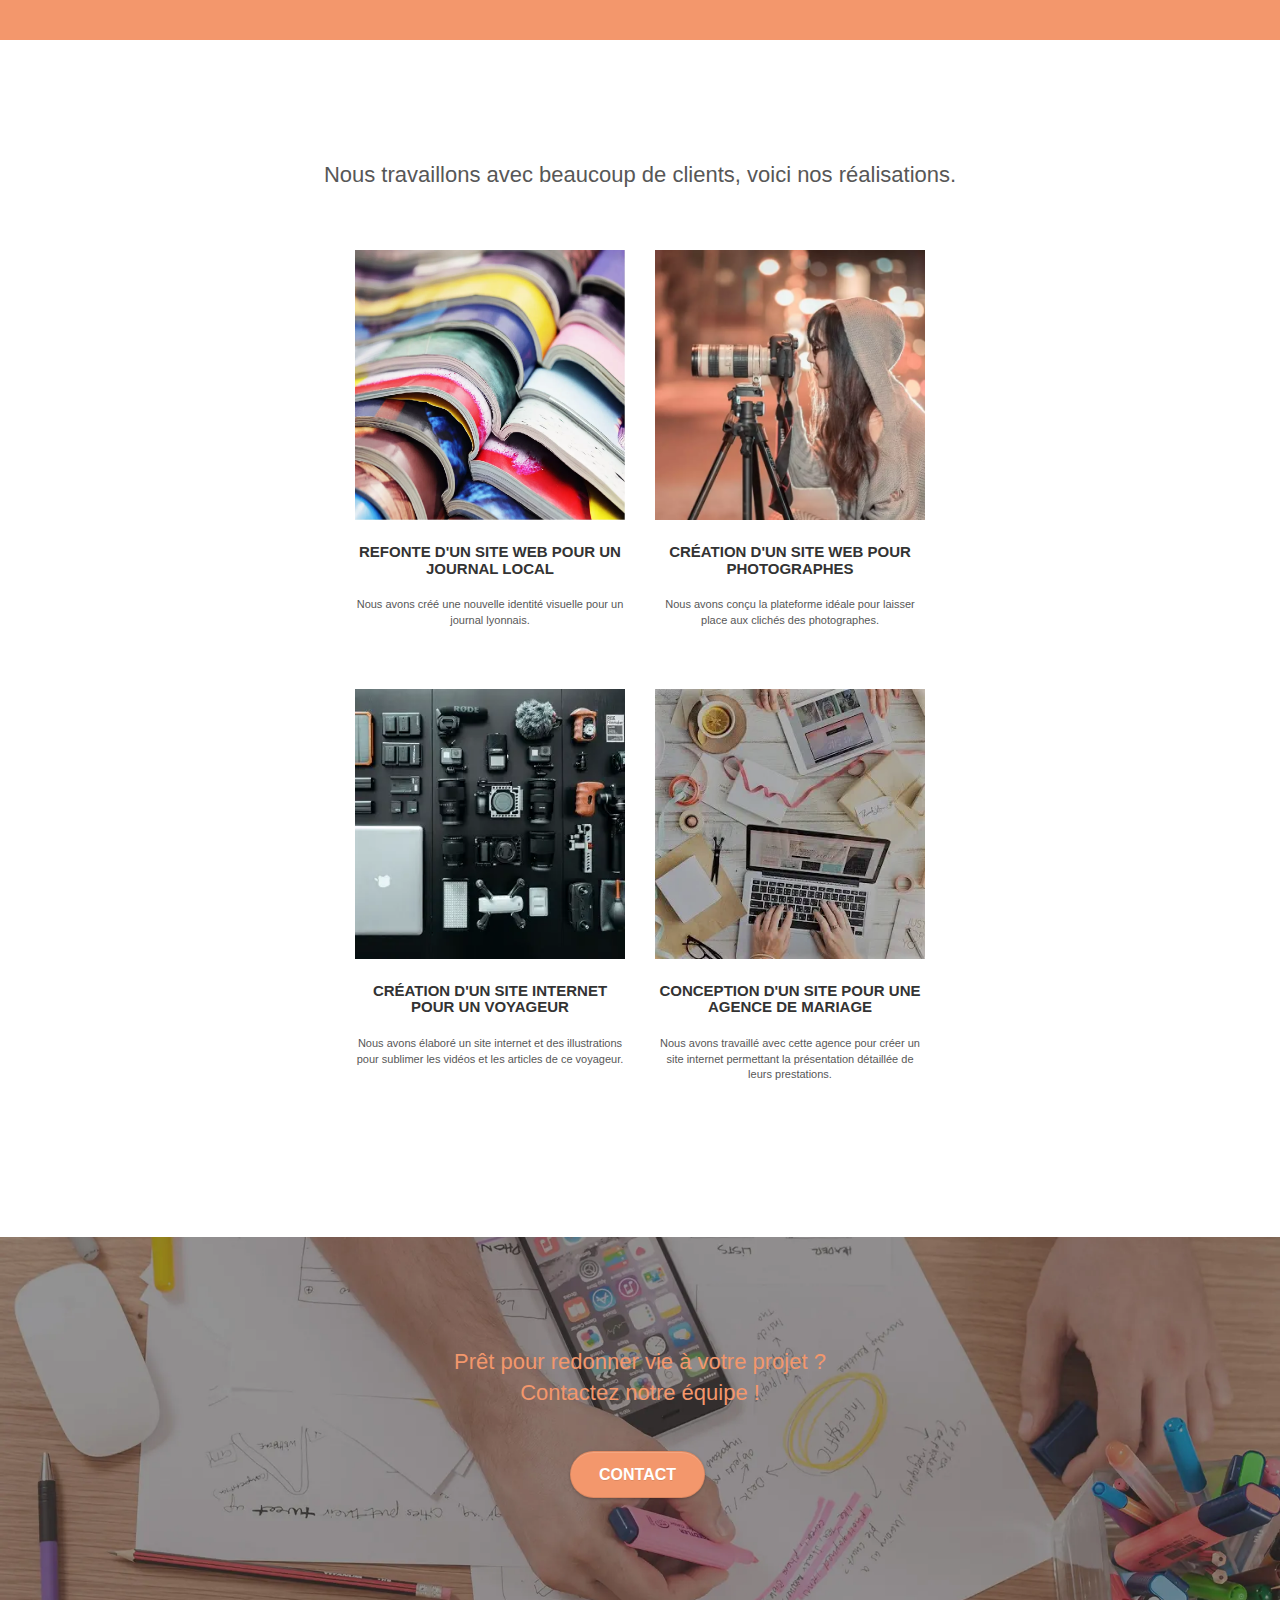
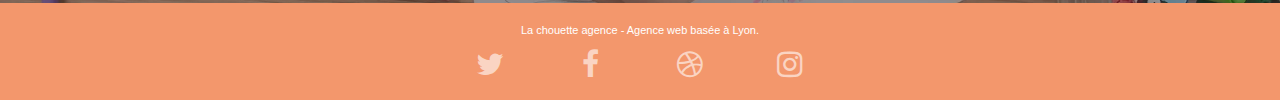
==== commit 423b7999: "modif lien réseaux sociaux" ====
--- a/index.html
+++ b/index.html
@@ -224,62 +224,23 @@
 						<div class="row row-no-gutters social">
 							<div class="col-sm-3">
 								<div class="text-center">
-									<a class="social" href="index.html"><span class="fa fa-twitter icon-md"></span></a>
-								</div>
-							</div>
-							<div class="col-sm-3">
-								<div class="text-center">
-									<a class="social" href="index.html"><span class="fa fa-facebook icon-md"></span></a>
-								</div>
-							</div>
-							<div class="col-sm-3">
-								<div class="text-center">
-									<a class="social" href="index.html"><span class="fa fa-dribbble icon-md"></span></a>
-								</div>
-							</div>
-							<div class="col-sm-3">
-								<div class="text-center">
-									<a class="social" href="index.html"><span class="fa fa-instagram icon-md"></span></a>
-								</div>
-							</div>
-						</div>
-						<div class="row">
-							<div class="col-sm-4">
-								Partenaires
-									<ul>
-										<li><a href="voiture.com">voiture.com</a></li>
-										<li><a href="pizza.com">pizza.com</a></li>
-										<li><a href="matoiture.com">matoiture.com</a></li>
-										<li><a href="immobilierseo.com">immobilierseo.com</a></li>
-									</ul>		
-							</div>
-							<div class="col-sm-4">
-								Annuaires liste 1
-								<ul>
-									<li><a href="annuaireagence.com">annuaireagence.com</a></li>
-									<li><a href="annuaireseo.com">annuaireseo.com</a></li>
-									<li><a href="annuairemarketing.com">annuairemarketing.com</a></li>
-									<li><a href="123seoture.com">123seo.com</a></li>
-									<li><a href="123site.com">123site.com</a></li>
-									<li><a href="annuairewordpress.com">annuairewordpress.com</a></li>
-									<li><a href="listeagence.com">listeagence.com</a></li>
-									<li><a href="meilleuresagencesparis.com">meilleuresagencesparis.com</a></li>
-									<li><a href="listeseo.com">listeseo.com</a></li>
-								</ul>
-							</div>
-							<div class="col-sm-4">
-								Annuaires liste 2
-								<ul>
-									<li><a href="betterseo.com">betterseo.com</a></li>
-									<li><a href="ameliorerseo.com">ameliorerseo.com</a></li>
-									<li><a href="seojuicelien.com">seojuicelien.com</a></li>
-									<li><a href="meilleursliens.com">meilleursliens.com</a></li>
-									<li><a href="liensagogo.com">liensagogo.com</a></li>
-									<li><a href="backlink.com">backlink.com</a></li>
-									<li><a href="linkjuiceannuaire.com">linkjuiceannuaire.com</a></li>
-									<li><a href="remontersurgoogle.com">remontersurgoogle.com</a></li>
-									<li><a href="vraiseofiable.com">vraiseofiable.com</a></li>
-								</ul>
+									<a class="social" href="https://twitter.com"><span class="fa fa-twitter icon-md"></span></a>
+								</div>
+							</div>
+							<div class="col-sm-3">
+								<div class="text-center">
+									<a class="social" href="https://facebook.com"><span class="fa fa-facebook icon-md"></span></a>
+								</div>
+							</div>
+							<div class="col-sm-3">
+								<div class="text-center">
+									<a class="social" href="https://dribbble.com"><span class="fa fa-dribbble icon-md"></span></a>
+								</div>
+							</div>
+							<div class="col-sm-3">
+								<div class="text-center">
+									<a class="social" href="https://instagram.com"><span class="fa fa-instagram icon-md"></span></a>
+								</div>
 							</div>
 						</div>
 					</div>
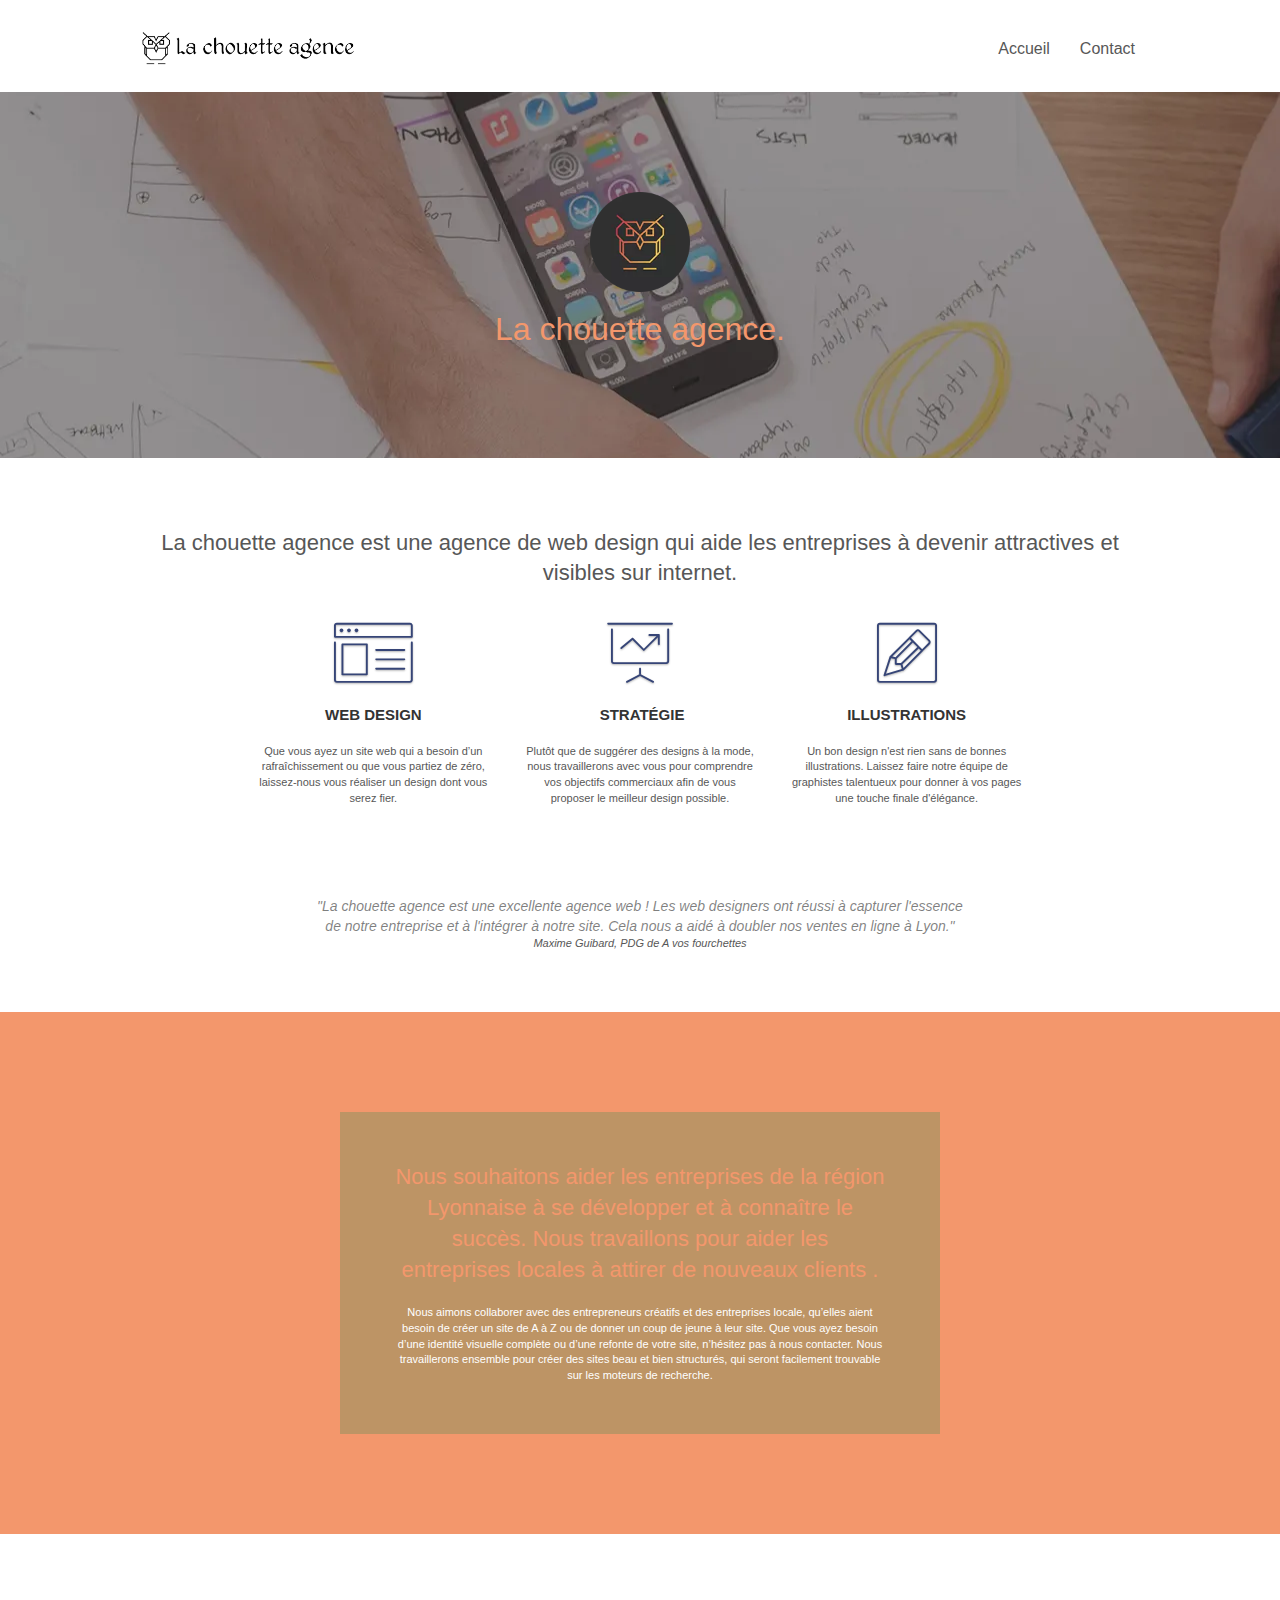
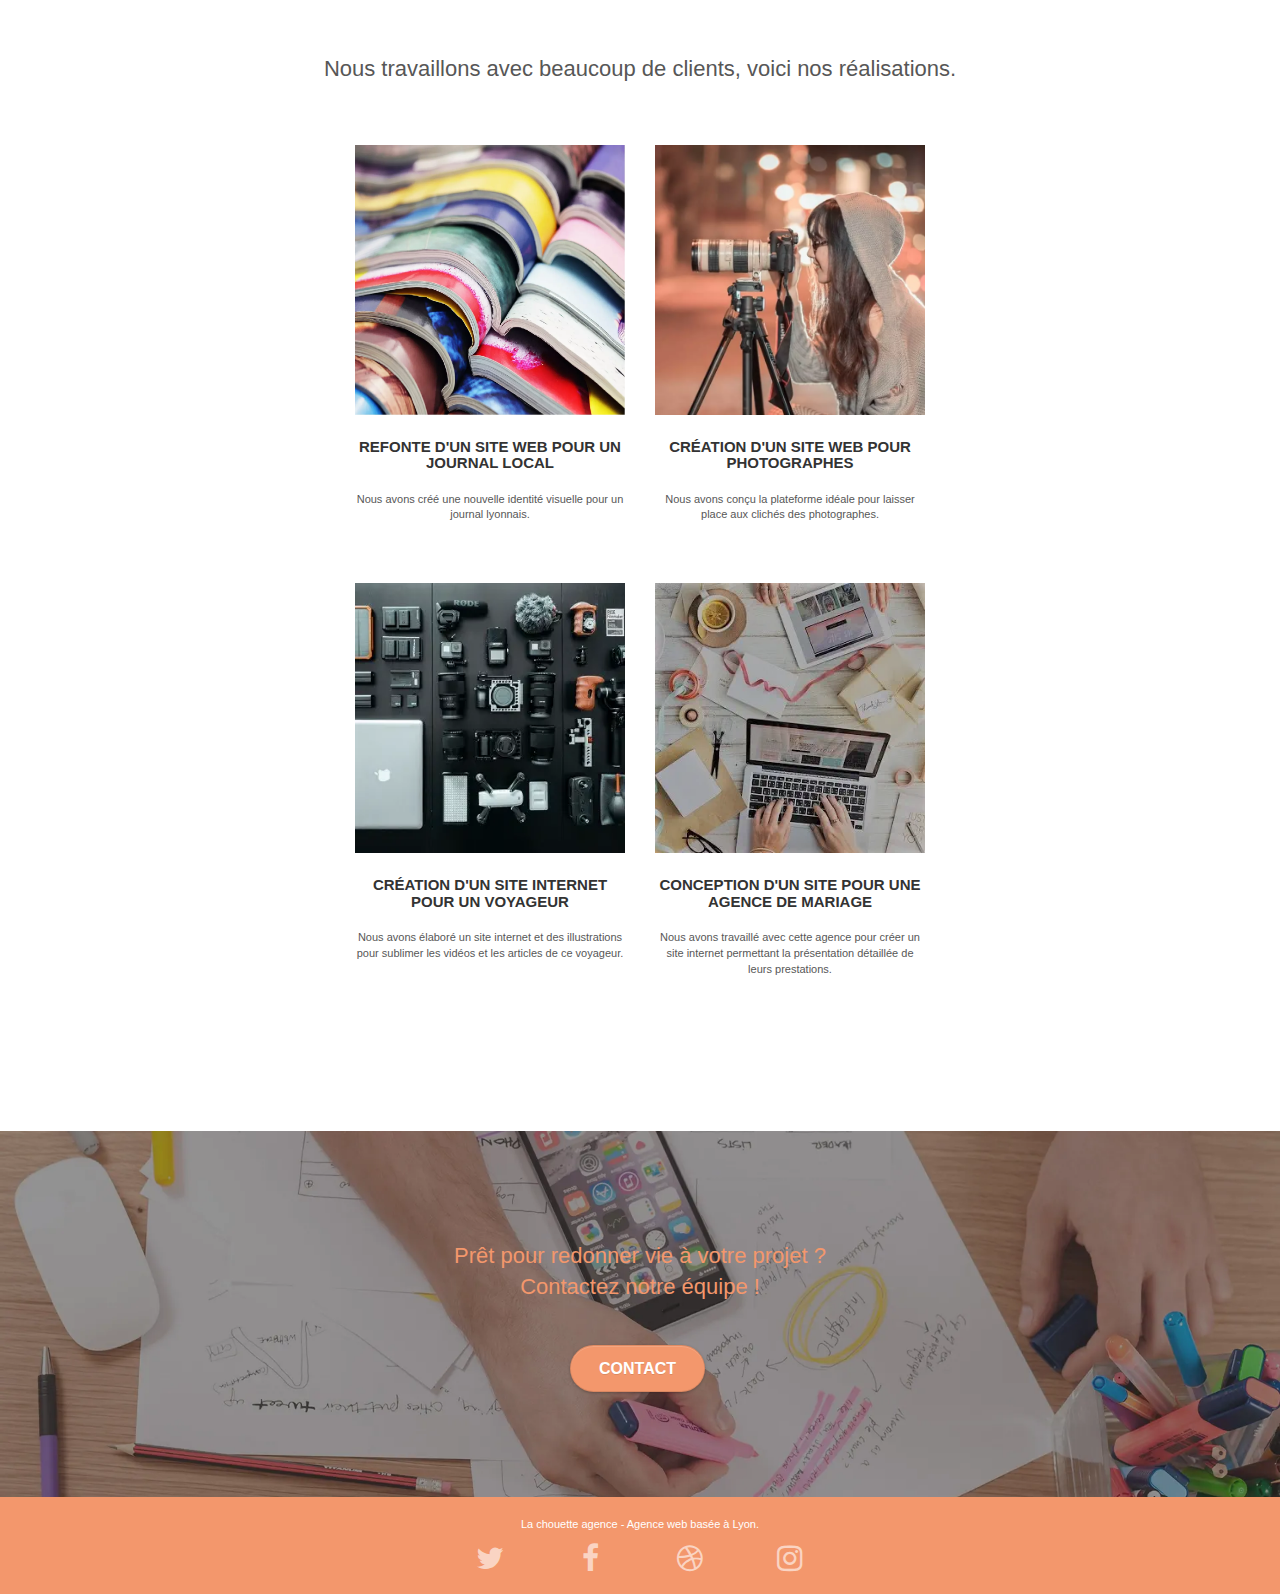
==== commit afeb2f57: "modif intitulé page 2" ====
--- a/index.html
+++ b/index.html
@@ -46,7 +46,7 @@
 								<a href="index.html">Accueil</a>
 							</li>
 							<li>
-								<a href="page2.html">page2 &gt;</a>
+								<a href="contact.html">Contact</a>
 							</li>
 						</ul>
 					</div>
@@ -65,9 +65,6 @@
 							<h1 class="text-center hero-bloc-text tc-white ">
 								La chouette agence.
 							</h1>
-							<div class="text-center">
-								<a href="page2.html" class="btn btn-lg btn-clean btn-rd cta-hero btn-atomic-tangerine" id="cta-hero">Contact</a>
-							</div>
 						</div>
 					</div>
 				</div>
@@ -137,7 +134,7 @@
 								Nous souhaitons aider les entreprises de la région Lyonnaise à se développer et à connaître le succès. Nous travaillons pour aider les entreprises locales à attirer de nouveaux clients .<br>
 							</h2>
 							<p class="text-center white">
-								Nous aimons collaborer avec des entrepreneurs créatifs et des entreprises locale, qu’elles aient besoin de créer un site de A à Z ou de donner un coup de jeune à leur site. Que vous ayez besoin d’une identité visuelle complète ou d’une refonte de votre site, n’hésitez pas à nous contacter. Nous travaillerons ensemble pour créer des sites beau et bien structurés, qui seront facilement trouvable sur les moteurs de recherche. <br><br><a class="ltc-white bold-link" href="page2.html">Contactez notre équipe</a><br>
+								Nous aimons collaborer avec des entrepreneurs créatifs et des entreprises locale, qu’elles aient besoin de créer un site de A à Z ou de donner un coup de jeune à leur site. Que vous ayez besoin d’une identité visuelle complète ou d’une refonte de votre site, n’hésitez pas à nous contacter. Nous travaillerons ensemble pour créer des sites beau et bien structurés, qui seront facilement trouvable sur les moteurs de recherche.
 							</p>
 						</div>
 					</div>
@@ -205,7 +202,7 @@
 							Prêt pour redonner vie à votre projet ?<br>Contactez notre équipe !
 						</h2>
 						<div class="col-sm-12 text-center">
-							<a href="page2.html" class="btn btn-atomic-tangerine btn-clean btn-rd btn-lg cta-hero">Contact</a>
+							<a href="contact.html" class="btn btn-atomic-tangerine btn-clean btn-rd btn-lg cta-hero">Contact</a>
 						</div>
 					</div>
 				</div>
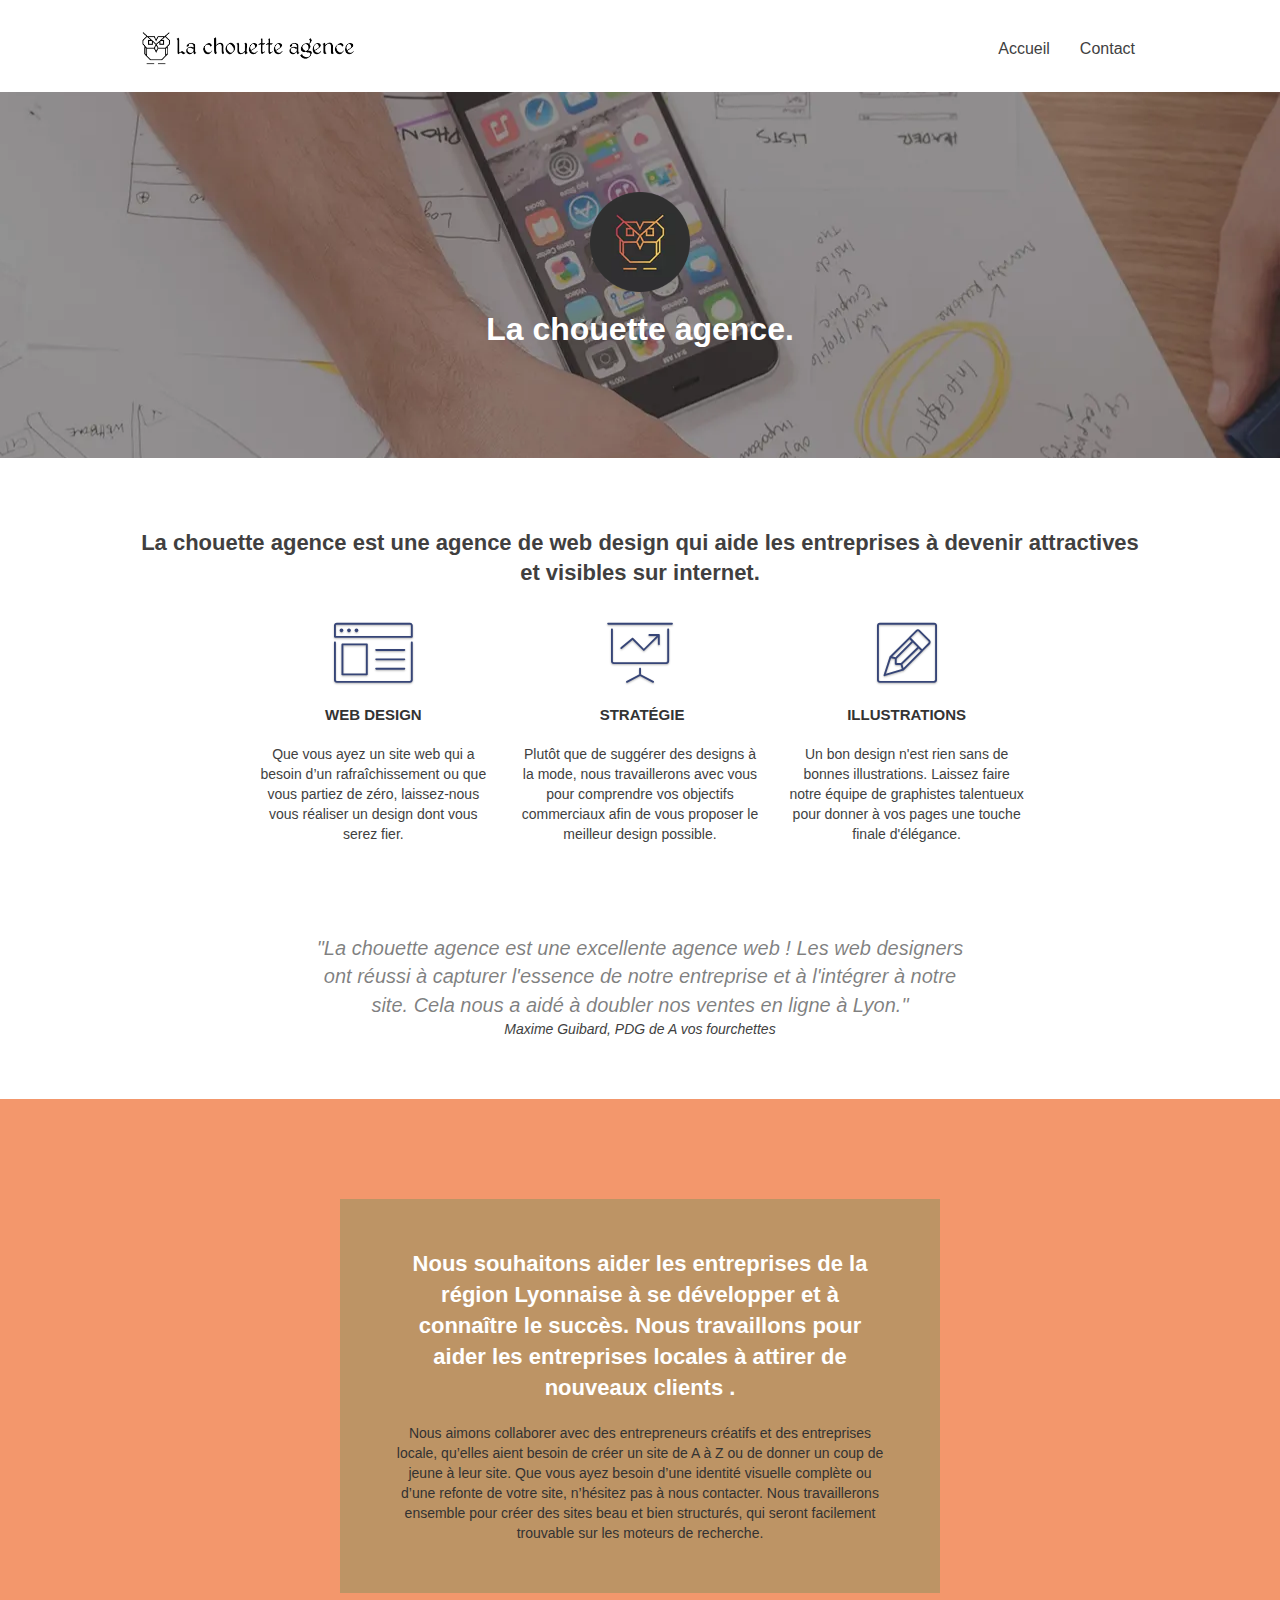
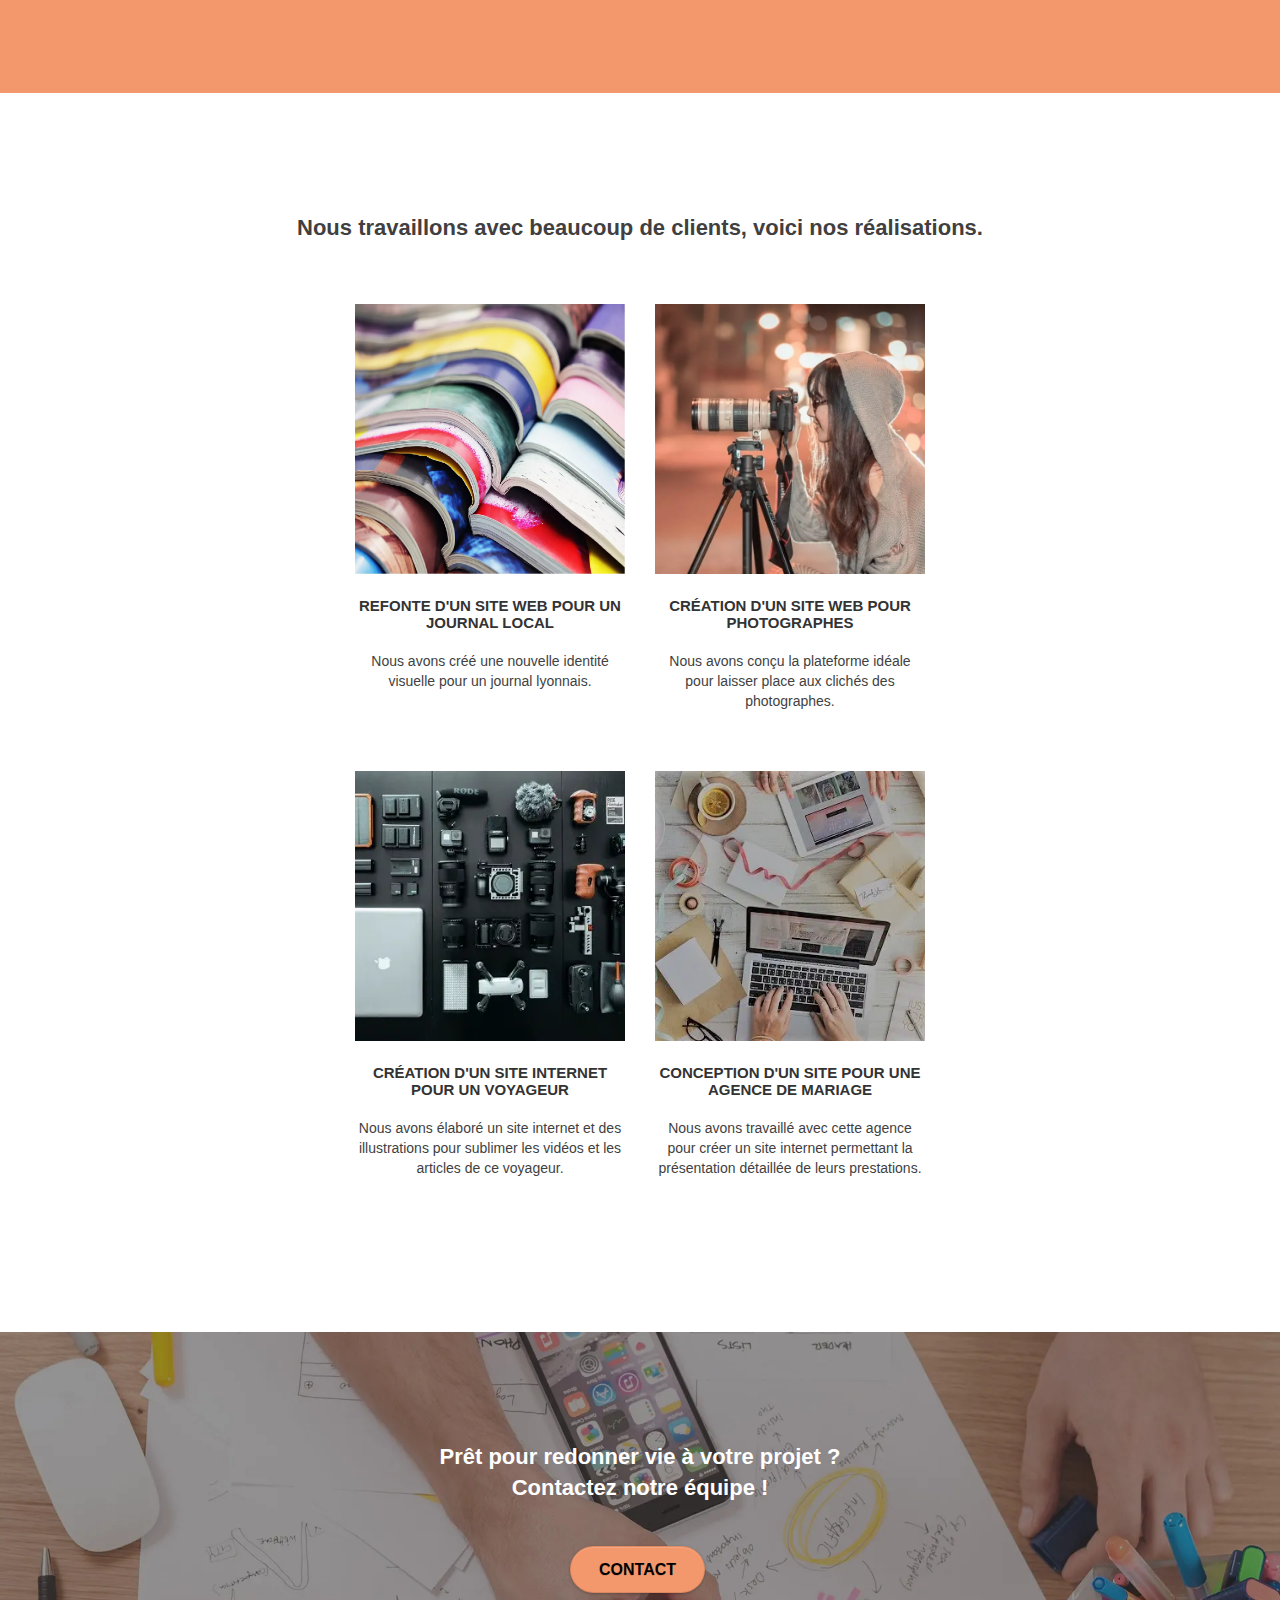
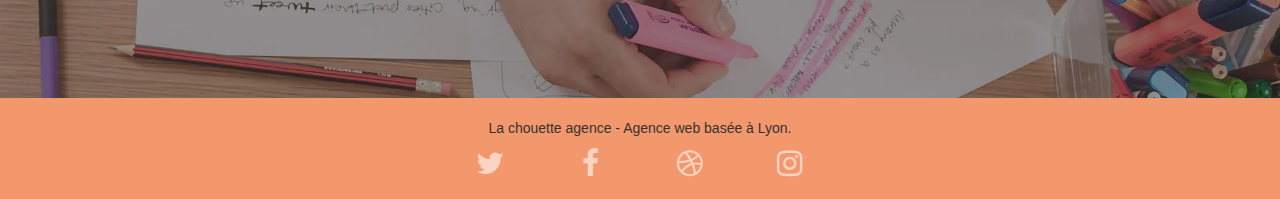
==== commit 8c1c8f51: "ajout attribut defer balise script + modif erreur appellation fichier css" ====
--- a/index.html
+++ b/index.html
@@ -12,11 +12,11 @@
 	<link rel="stylesheet" type="text/css" href="./css/et-line.css">
 	
     
-	<script src="./js/jquery-2.1.0.js"></script>
-	<script src="./js/bootstrap.js"></script>
-	<script src="./js/blocs.js"></script>
-	<script src="./js/jquery.touchSwipe.js" defer></script>
-	<script src="./js/gmaps.js"></script>
+	<script defer src="./js/jquery-2.1.0.js"></script>
+	<script defer src="./js/bootstrap.js"></script>
+	<script defer src="./js/blocs.js"></script>
+	<script defer src="./js/jquery.touchSwipe.js" defer></script>
+	<script defer src="./js/gmaps.js"></script>
 
     <title>La Chouette Agence - Entreprise webdesign Lyon</title>
 
--- a/style.css
+++ b/style.css
@@ -191,6 +191,7 @@
 .d-bloc .panel,
 .l-bloc {
     color: rgba(0, 0, 0, .5);
+    font-size: 20px;
 }
 
 .d-bloc .panel button:hover,
@@ -646,7 +647,7 @@
 a {
     font-family: "helvetica";
     font-weight: 400;
-    color: #575757!important;
+    color: #413f3f!important;
 }
 
 .container {
@@ -654,7 +655,8 @@
 }
 
 .hero-bloc-text {
-    font-size: 38px;
+    font-size: 36px;
+    font-weight: 600;
 }
 
 .hero-bloc-text-sub {
@@ -672,7 +674,7 @@
 }
 
 p {
-    font-size: 11px;
+    font-size: 14px;
 }
 
 .tight-width-whitespace {
@@ -702,6 +704,7 @@
 h2 {
     font-size: 22px;
     line-height: 1.4em;
+    font-weight: 600;
 }
 
 h3 {
@@ -731,7 +734,7 @@
 }
 
 .white {
-    color: #FFFFFF!important;
+    color: #333232!important;
 }
 
 .portfolio-thumb {
@@ -770,12 +773,13 @@
 }
 
 .tc-white {
-    color: #F3976C!important;
+    color: white !important;
+    font-weight: bold;
 }
 
 .btn-atomic-tangerine {
     background: #F3976C;
-    color: #FFFFFF!important;
+    color: black!important;
 }
 
 .btn-atomic-tangerine:hover {
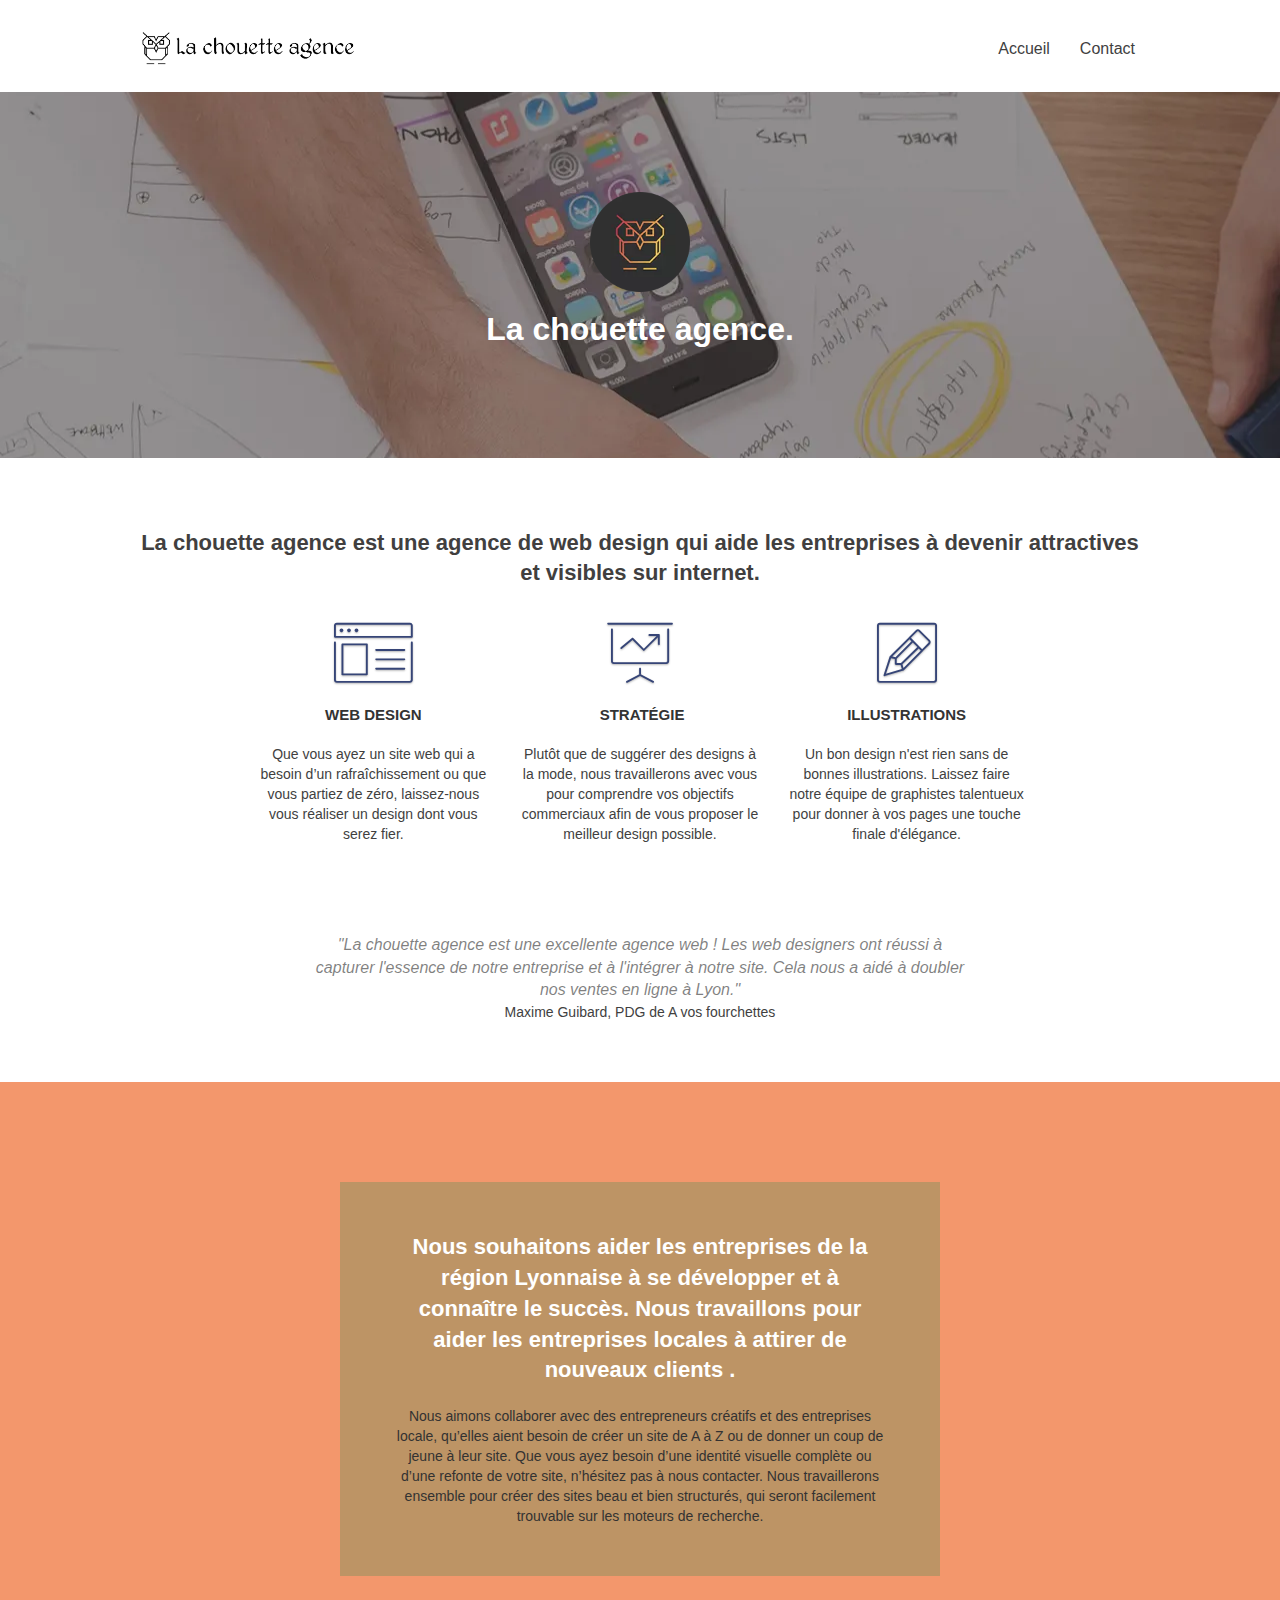
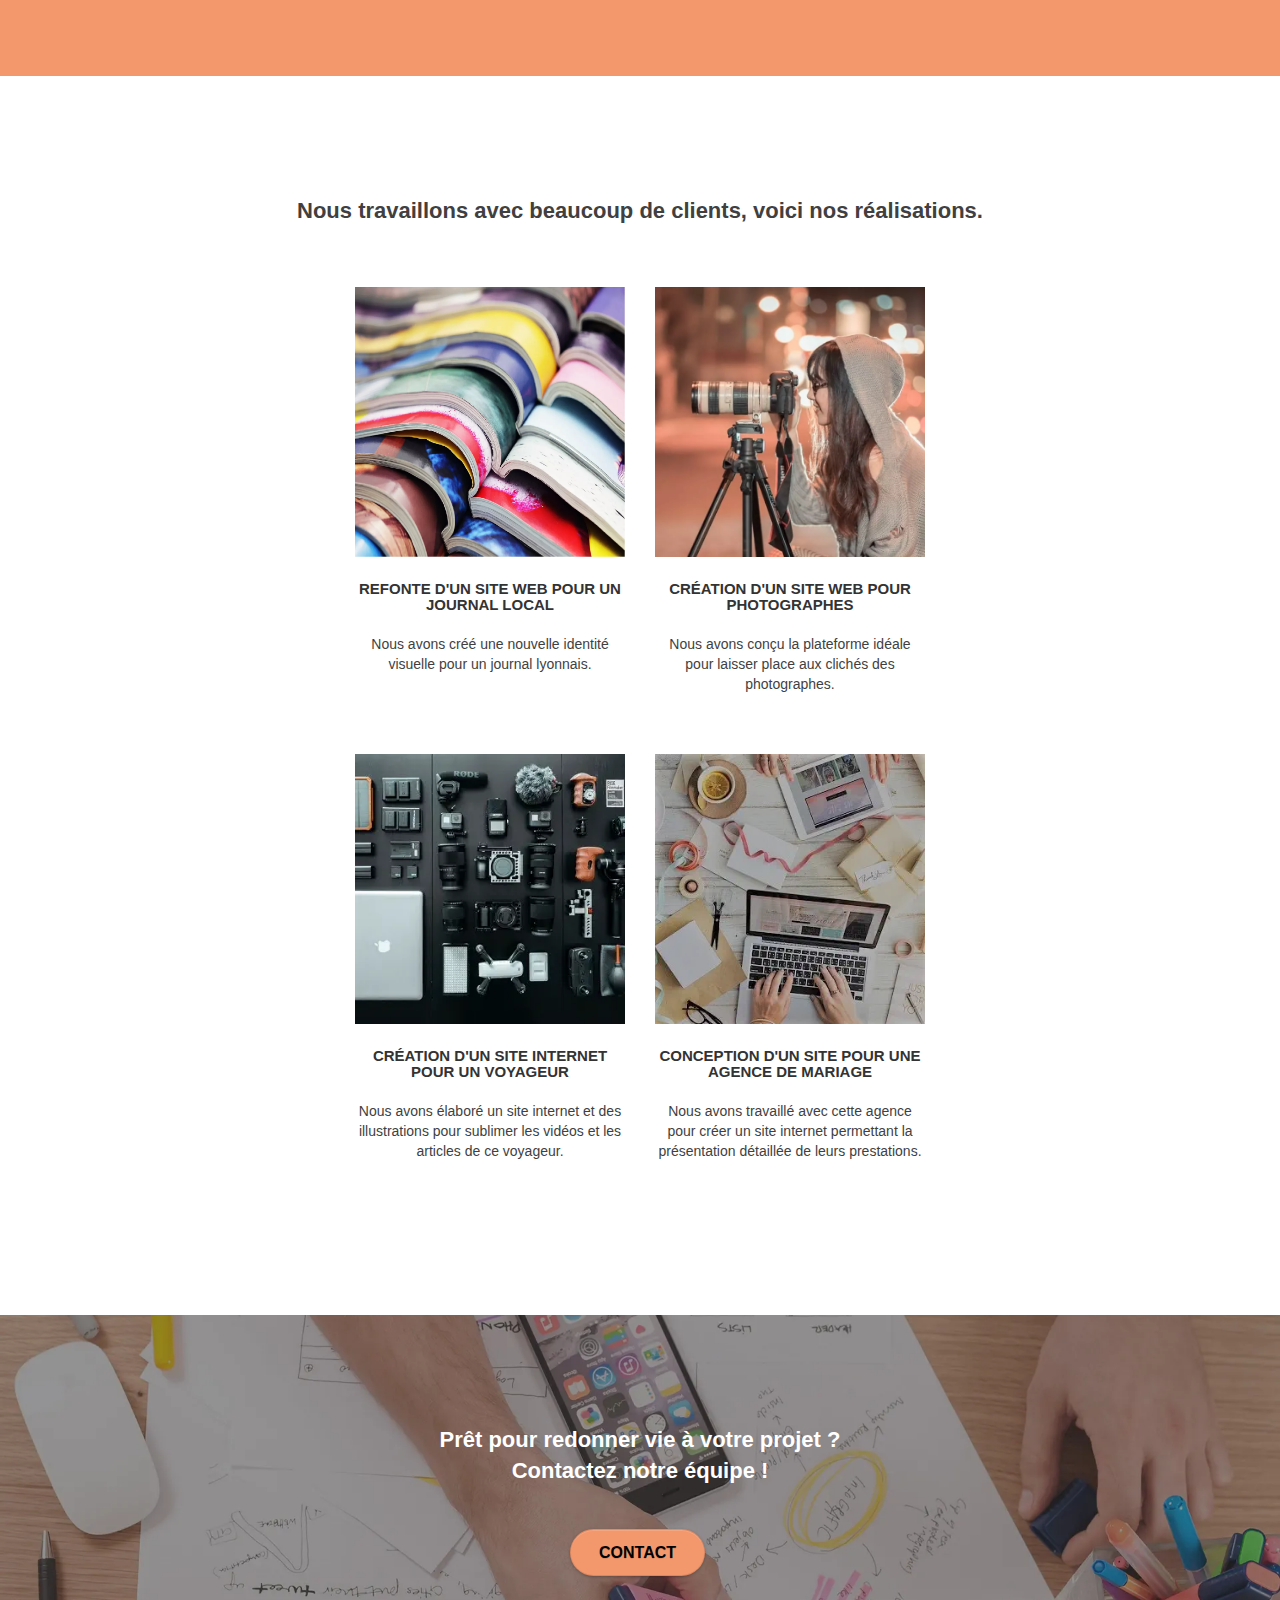
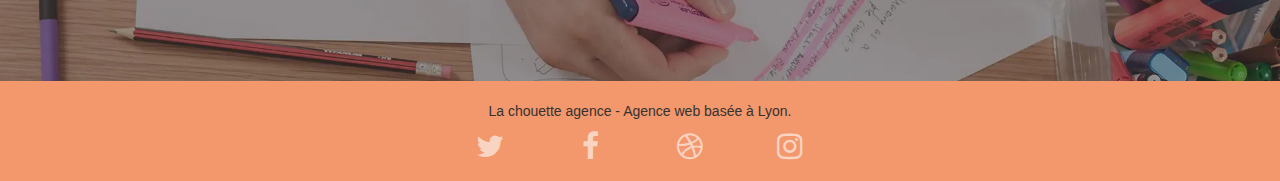
==== commit 3d68701a: "correction erreur W3C html" ====
--- a/index.html
+++ b/index.html
@@ -15,7 +15,7 @@
 	<script defer src="./js/jquery-2.1.0.js"></script>
 	<script defer src="./js/bootstrap.js"></script>
 	<script defer src="./js/blocs.js"></script>
-	<script defer src="./js/jquery.touchSwipe.js" defer></script>
+	<script defer src="./js/jquery.touchSwipe.js"></script>
 	<script defer src="./js/gmaps.js"></script>
 
     <title>La Chouette Agence - Entreprise webdesign Lyon</title>
@@ -115,11 +115,13 @@
 						</div>
 					</article>
 					<div class="row voffset-lg voffset">
-						<cite class="col-xs-12 col-md-8 col-md-offset-2 text-center">
-							"La chouette agence est une excellente agence web ! Les web designers ont réussi à capturer l'essence de notre entreprise et à l'intégrer à notre site.
-							Cela nous a aidé à doubler nos ventes en ligne à Lyon."
+						<div class="col-xs-12 col-md-8 col-md-offset-2 text-center">
+							<cite>
+								"La chouette agence est une excellente agence web ! Les web designers ont réussi à capturer l'essence de notre entreprise et à l'intégrer à notre site.
+								Cela nous a aidé à doubler nos ventes en ligne à Lyon."
+							</cite>
 							<p>Maxime Guibard, PDG de A vos fourchettes</p>
-						</cite>
+						</div>
 					</div>
 				</div>
 			</section>
@@ -221,22 +223,22 @@
 						<div class="row row-no-gutters social">
 							<div class="col-sm-3">
 								<div class="text-center">
-									<a class="social" href="https://twitter.com"><span class="fa fa-twitter icon-md"></span></a>
-								</div>
-							</div>
-							<div class="col-sm-3">
-								<div class="text-center">
-									<a class="social" href="https://facebook.com"><span class="fa fa-facebook icon-md"></span></a>
-								</div>
-							</div>
-							<div class="col-sm-3">
-								<div class="text-center">
-									<a class="social" href="https://dribbble.com"><span class="fa fa-dribbble icon-md"></span></a>
-								</div>
-							</div>
-							<div class="col-sm-3">
-								<div class="text-center">
-									<a class="social" href="https://instagram.com"><span class="fa fa-instagram icon-md"></span></a>
+									<a class="social" href="https://twitter.com" aria-label="logo twitter"><span class="fa fa-twitter icon-md"></span></a>
+								</div>
+							</div>
+							<div class="col-sm-3">
+								<div class="text-center">
+									<a class="social" href="https://facebook.com" aria-label="logo facebook"><span class="fa fa-facebook icon-md"></span></a>
+								</div>
+							</div>
+							<div class="col-sm-3">
+								<div class="text-center">
+									<a class="social" href="https://dribbble.com" aria-label="logo dribbble"><span class="fa fa-dribbble icon-md"></span></a>
+								</div>
+							</div>
+							<div class="col-sm-3">
+								<div class="text-center">
+									<a class="social" href="https://instagram.com" aria-label="logo instagram"><span class="fa fa-instagram icon-md"></span></a>
 								</div>
 							</div>
 						</div>
--- a/style.css
+++ b/style.css
@@ -191,7 +191,7 @@
 .d-bloc .panel,
 .l-bloc {
     color: rgba(0, 0, 0, .5);
-    font-size: 20px;
+    font-size: 16px;
 }
 
 .d-bloc .panel button:hover,
@@ -699,6 +699,8 @@
 .social {
     max-width: 400px;
     margin: auto auto auto auto;
+    display: flex;
+    justify-content: space-around;
 }
 
 h2 {
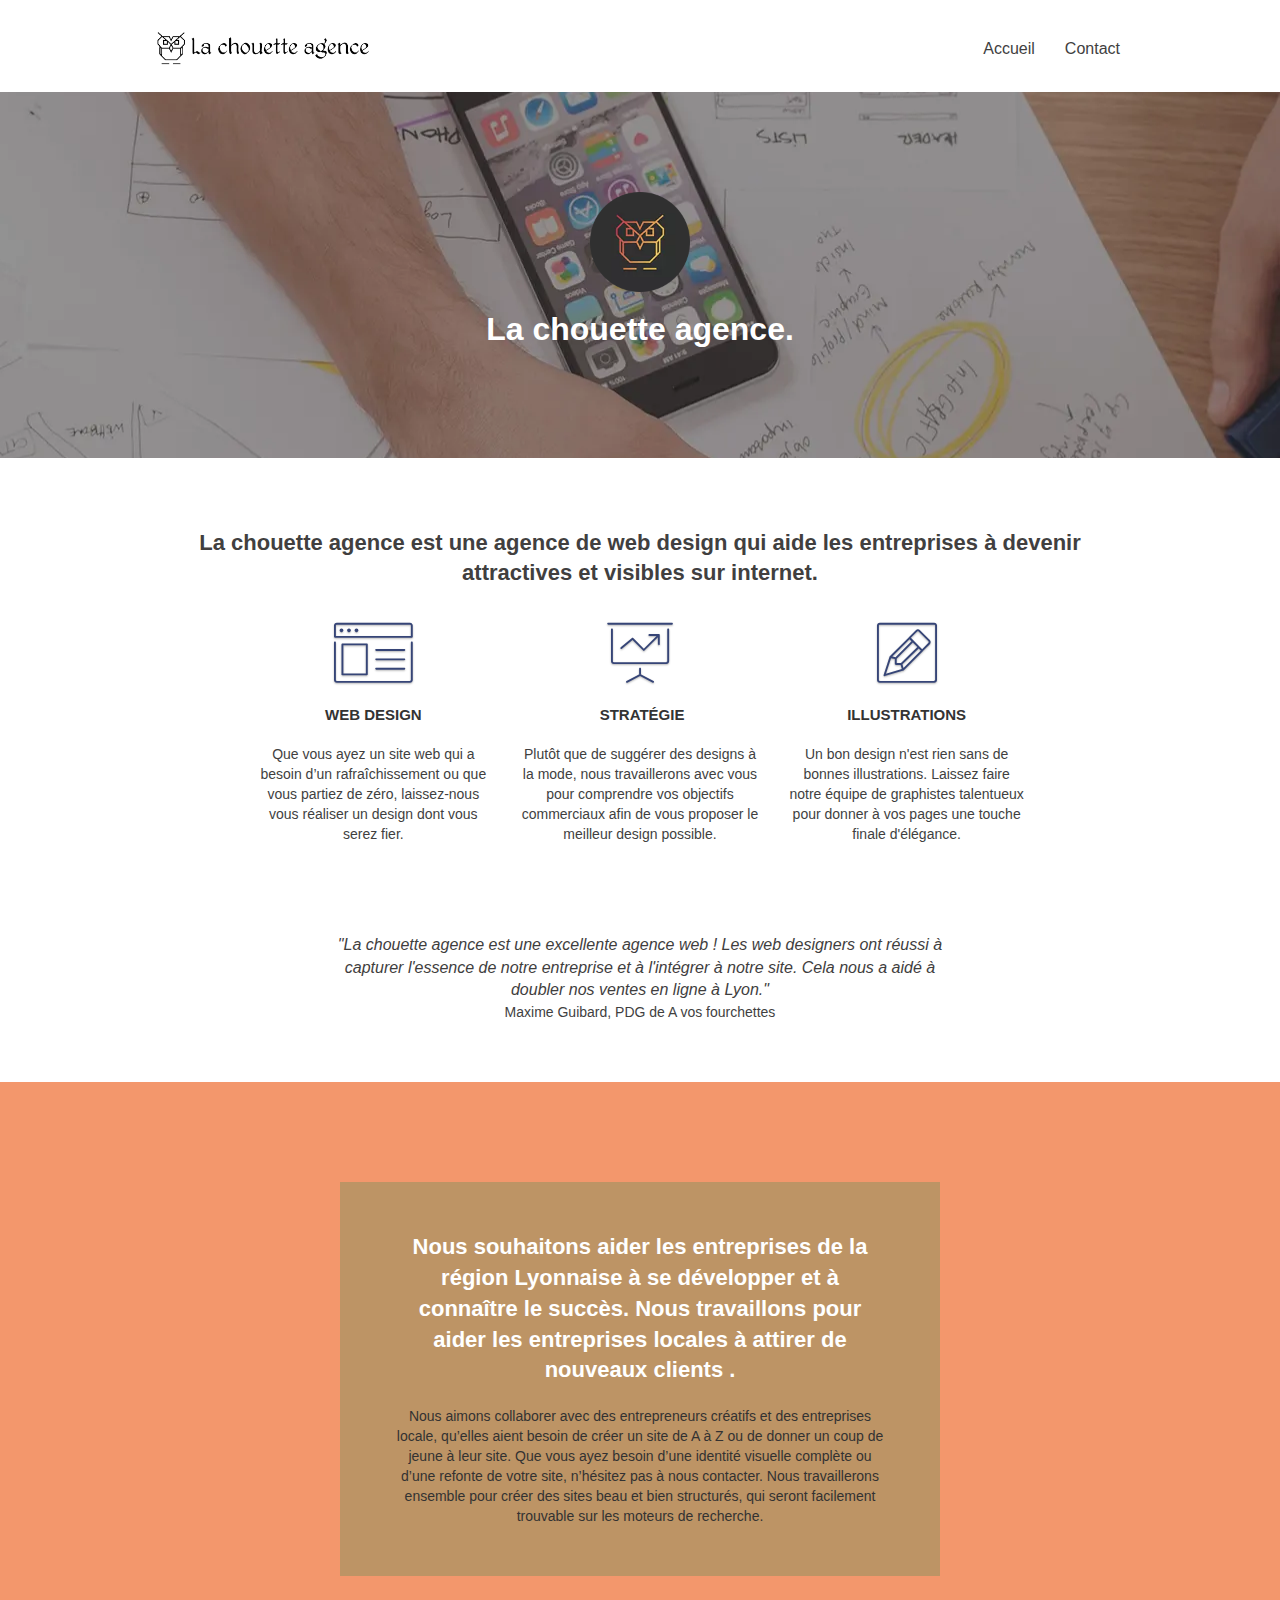
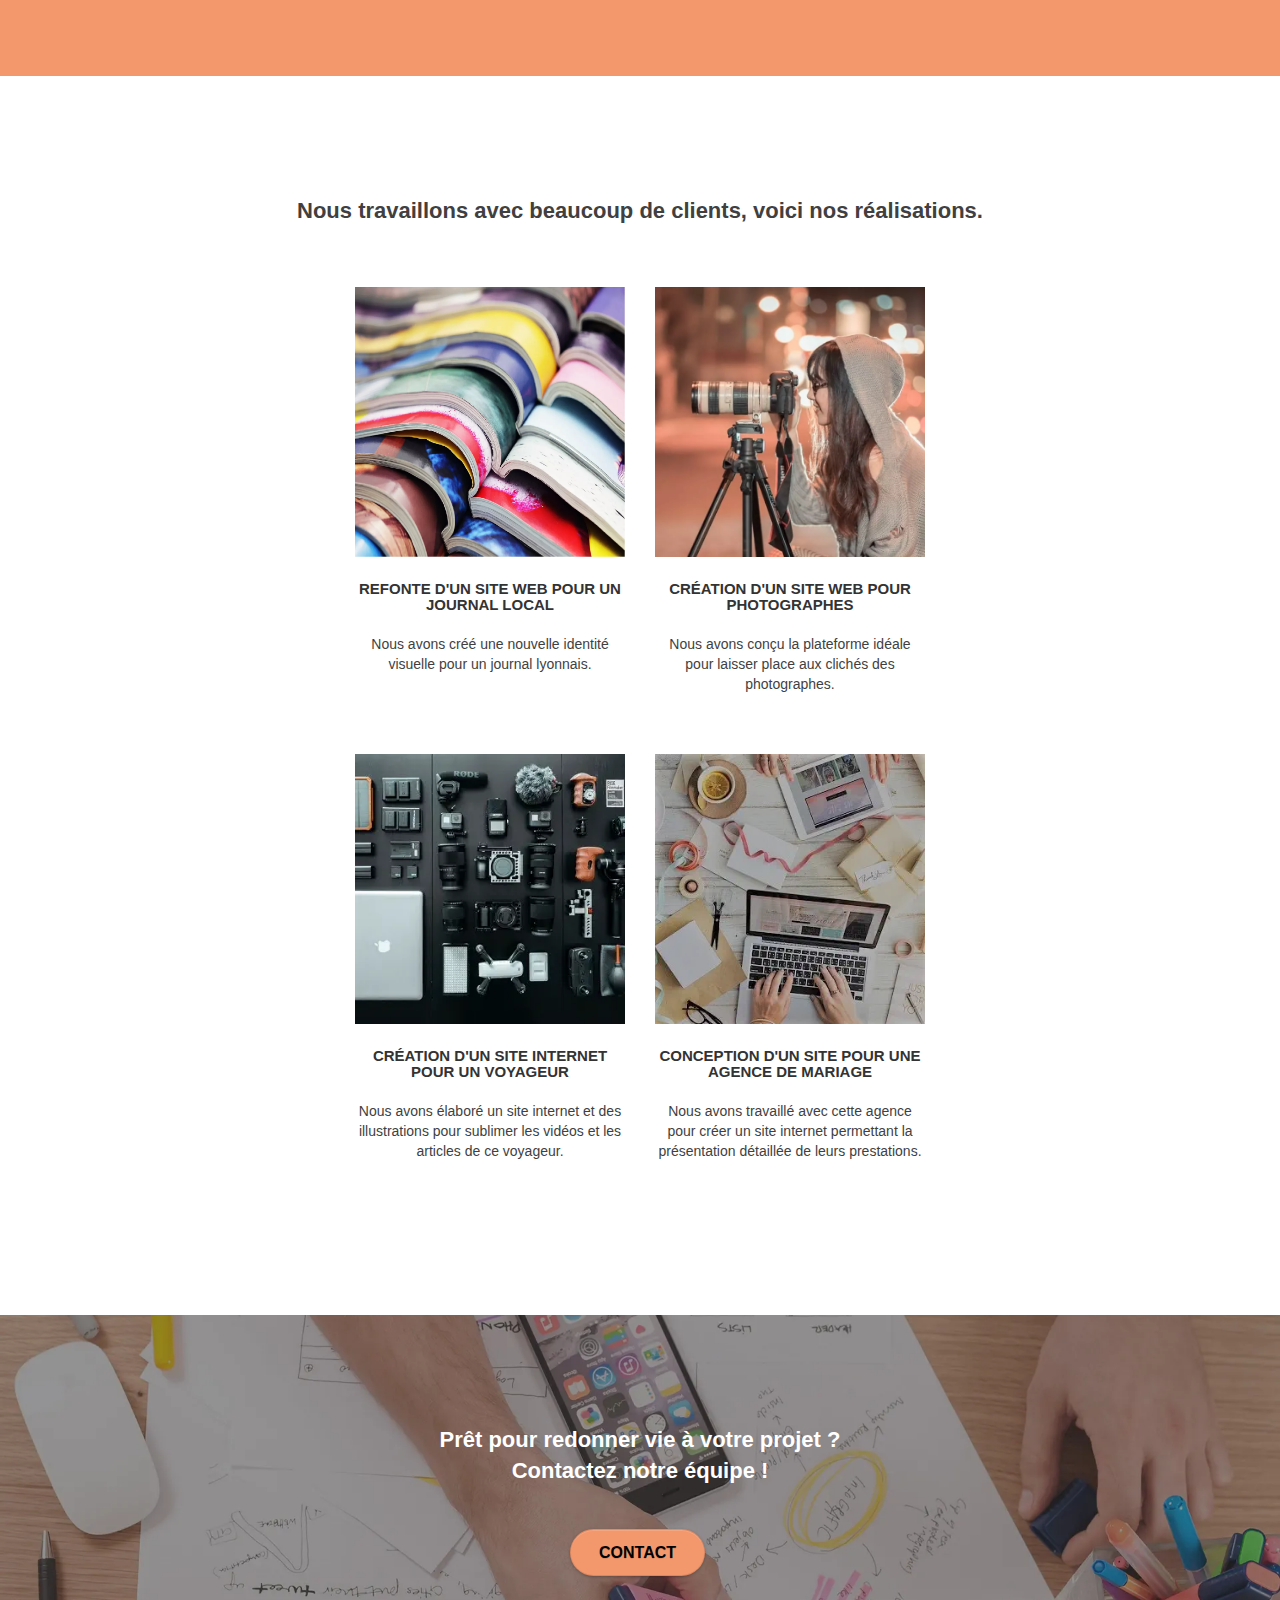
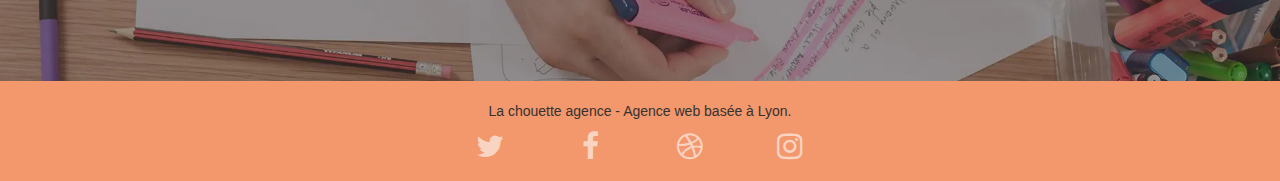
==== commit b57abfaa: "correction lien réseaux sociaux" ====
--- a/index.html
+++ b/index.html
@@ -223,12 +223,12 @@
 						<div class="row row-no-gutters social">
 							<div class="col-sm-3">
 								<div class="text-center">
-									<a class="social" href="https://twitter.com" aria-label="logo twitter"><span class="fa fa-twitter icon-md"></span></a>
-								</div>
-							</div>
-							<div class="col-sm-3">
-								<div class="text-center">
-									<a class="social" href="https://facebook.com" aria-label="logo facebook"><span class="fa fa-facebook icon-md"></span></a>
+									<a class="social" href="https://www.twitter.com" aria-label="logo twitter"><span class="fa fa-twitter icon-md"></span></a>
+								</div>
+							</div>
+							<div class="col-sm-3">
+								<div class="text-center">
+									<a class="social" href="https://fr-fr.facebook.com" aria-label="logo facebook"><span class="fa fa-facebook icon-md"></span></a>
 								</div>
 							</div>
 							<div class="col-sm-3">
@@ -238,7 +238,7 @@
 							</div>
 							<div class="col-sm-3">
 								<div class="text-center">
-									<a class="social" href="https://instagram.com" aria-label="logo instagram"><span class="fa fa-instagram icon-md"></span></a>
+									<a class="social" href="https://www.instagram.com" aria-label="logo instagram"><span class="fa fa-instagram icon-md"></span></a>
 								</div>
 							</div>
 						</div>
--- a/style.css
+++ b/style.css
@@ -190,7 +190,7 @@
 
 .d-bloc .panel,
 .l-bloc {
-    color: rgba(0, 0, 0, .5);
+    color: rgb(63, 62, 62);
     font-size: 16px;
 }
 
@@ -741,6 +741,9 @@
 
 .portfolio-thumb {
     margin-bottom: 24px;
+    margin-right: auto;
+    margin-left: auto;
+    width: 100%;
 }
 
 .portfolio-row {
@@ -841,13 +844,13 @@
     }
 }
 
-@media only screen and (min-device-width: 768px) and (max-device-width: 1024px) and (orientation: landscape) {
+@media only screen and (min-width: 768px) and (max-width: 1024px) and (orientation: landscape) {
     .b-parallax {
         background-attachment: scroll;
     }
 }
 
-@media only screen and (min-device-width: 1024px) and (max-device-width: 1366px) and (-webkit-min-device-pixel-ratio: 1.5) {
+@media only screen and (min-width: 1024px) and (max-width: 1440px) and (-webkit-min-device-pixel-ratio: 1.5) {
     .b-parallax {
         background-attachment: scroll;
     }
@@ -865,10 +868,7 @@
         overflow-x: hidden;
         position: relative;
     }
-    .bloc {
-        padding-left: constant(safe-area-inset-left);
-        padding-right: constant(safe-area-inset-right);
-    }
+    
     .bloc-group,
     .bloc-group .bloc {
         display: block;
@@ -877,8 +877,6 @@
     .bloc-fill-screen .fill-bloc-top-edge,
     .bloc-fill-screen .fill-bloc-bottom-edge {
         padding: 0 20px;
-        padding-left: constant(safe-area-inset-left);
-        padding-right: constant(safe-area-inset-right);
     }
 }
 
